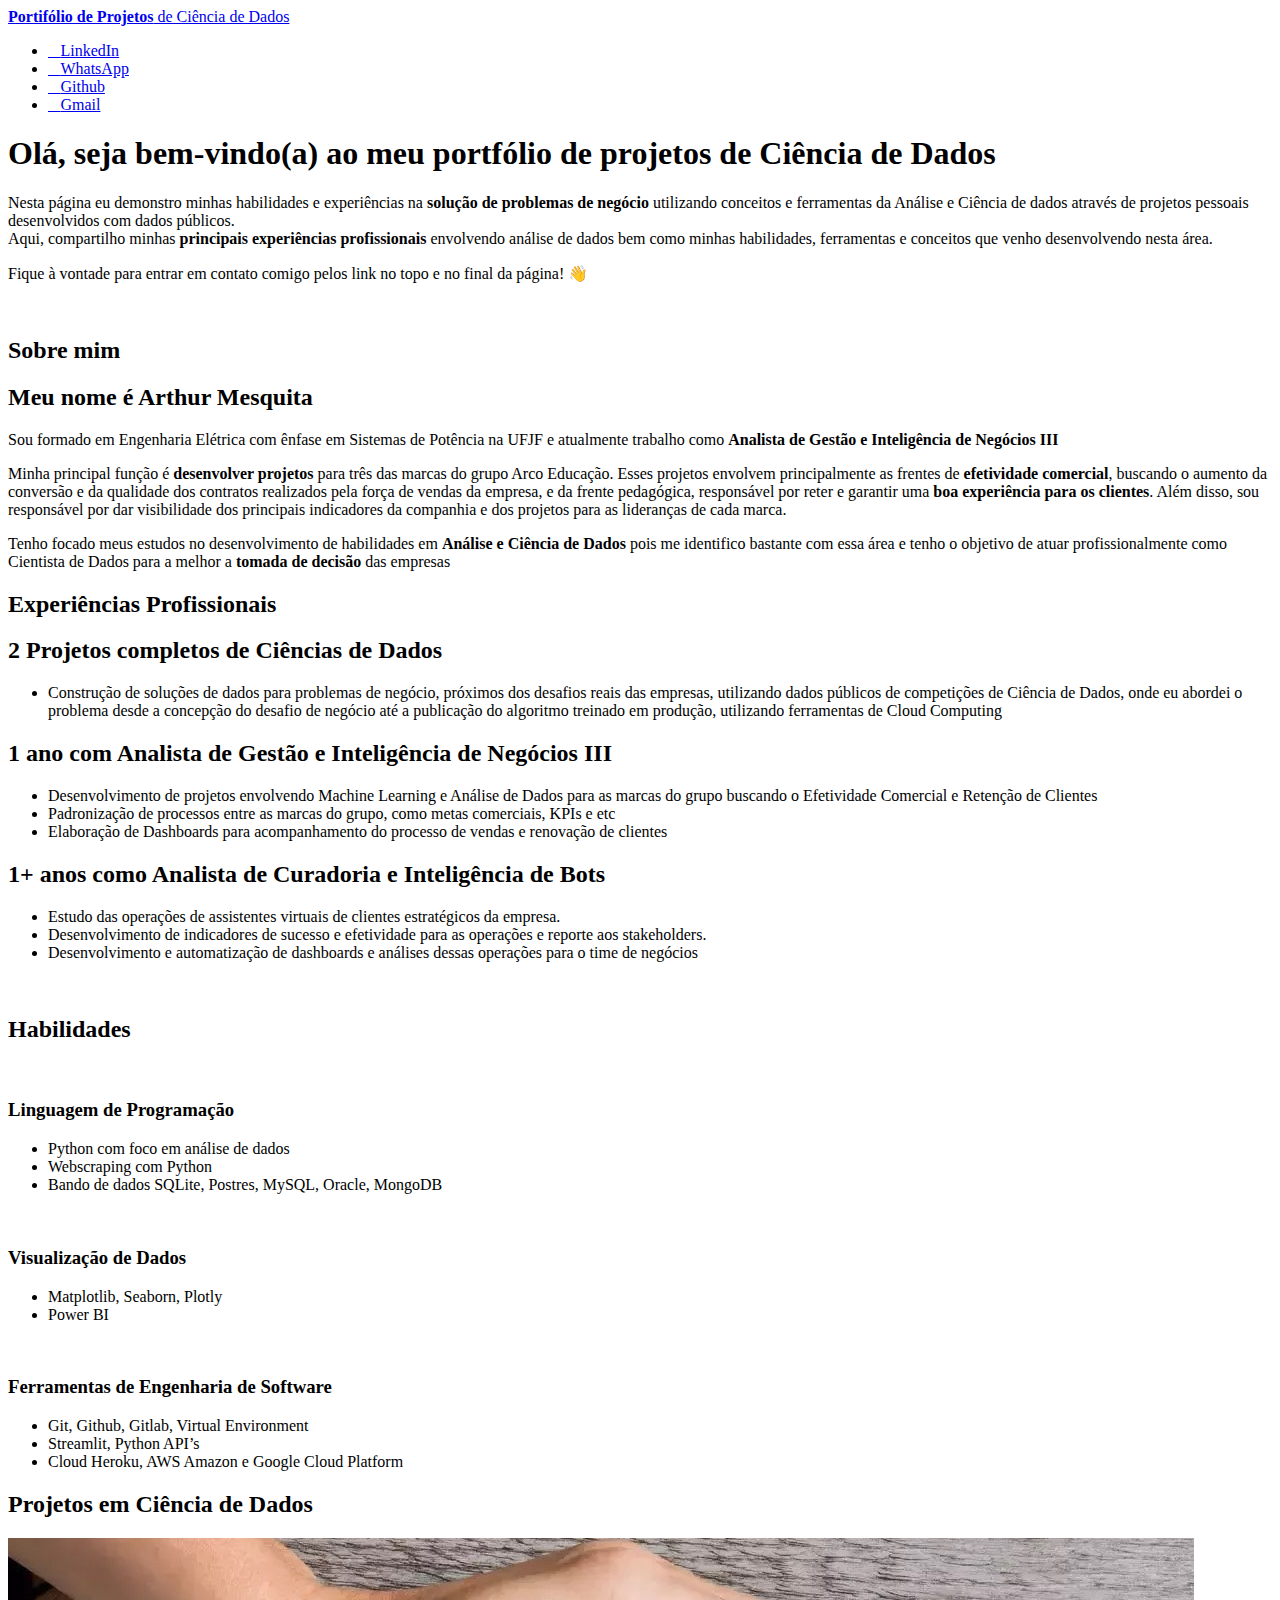
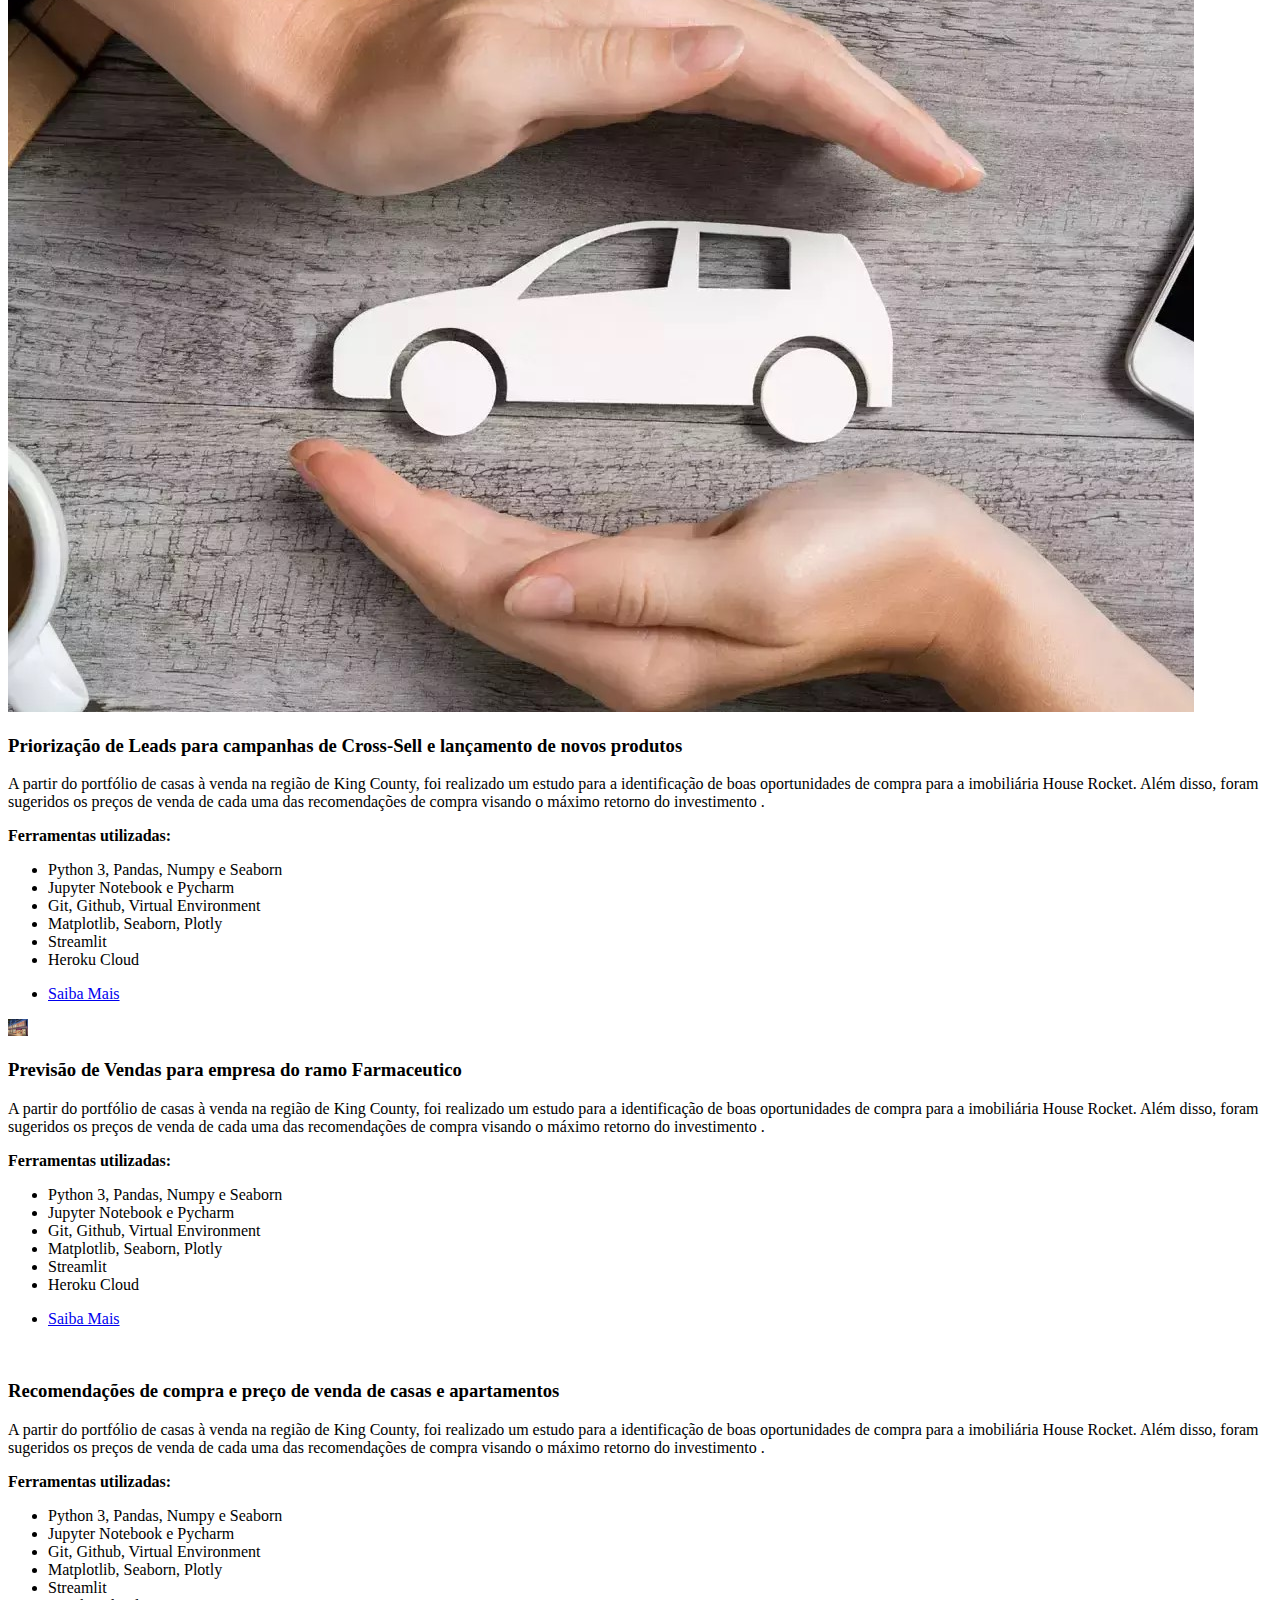
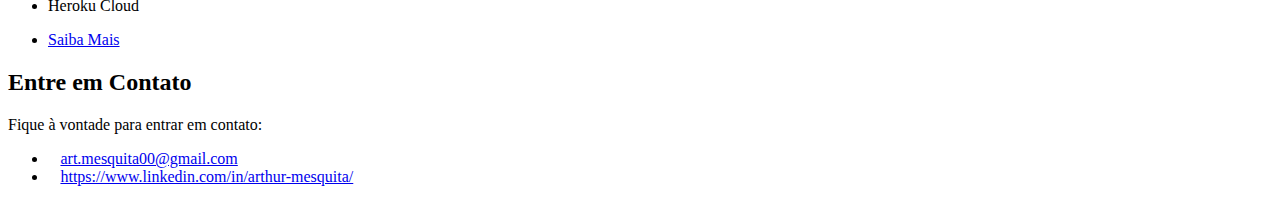
==== index.html @ 61892ef8 "atualização do portfólio para 2023" ====
<!DOCTYPE HTML>
<!--
	Editorial by HTML5 UP
	html5up.net | @ajlkn
	Free for personal and commercial use under the CCA 3.0 license (html5up.net/license)
-->
<html>
	<head>
		<title>Portfólio de Projetos</title>
		<meta charset="utf-8" />
		<meta name="viewport" content="width=device-width, initial-scale=1, user-scalable=no" />
		<link rel="stylesheet" href="assets/css/main.css" />
		<link rel="stylesheet" href="https://cdnjs.cloudflare.com/ajax/libs/font-awesome/5.15.4/css/all.min.css">
	</head>
	<body class="is-preload">

		<!-- Wrapper -->
			<div id="wrapper">

				<!-- Main -->
					<div id="main">
						<div class="inner">

							<!-- Header -->
								<header id="header">
									<a href="index.html" class="logo"><strong>Portifólio de Projetos</strong> de Ciência de Dados</a>
									<ul class="icons">
										<li><a href="#" class="icon brands fa-linkedin"><span class="label">LinkedIn</span></a></li>
										<li><a href="#" class="icon brands fa-whatsapp"><span class="label">WhatsApp</span></a></li>
										<li><a href="#" class="icon brands fa-github"><span class="label">Github</span></a></li>
										<li><a href="#" class="icon brands fa-google"><span class="label">Gmail</span></a></li>
									</ul>
								</header>

							<!-- Banner -->
								<section id="banner">
									<div class="content">
										<header>
											<h1><b>Olá, seja bem-vindo(a) ao meu portfólio de projetos de Ciência de Dados</b><br/></h1>
										</header>
										<p>Nesta página eu demonstro minhas habilidades e experiências na <b>solução de problemas de negócio</b> utilizando conceitos e ferramentas da Análise e Ciência de dados através de projetos pessoais desenvolvidos com dados públicos.<br> Aqui, compartilho minhas <b>principais experiências profissionais</b> envolvendo análise de dados bem como minhas habilidades, ferramentas e conceitos que venho desenvolvendo nesta área.</p>
										<p>Fique à vontade para entrar em contato comigo pelos link no topo e no final da página! 👋</p>
									</div>
									<span class="image object">
										<img src="images/foto_perfil.jpeg" alt="" />
									</span>
								</section>


								<section>
									<header class="major">
										<h2>Sobre mim</h2>
									</header>

									<!-- Content -->
										<h2 id="content">Meu nome é Arthur Mesquita</h2>
										<p>Sou formado em Engenharia Elétrica com ênfase em Sistemas de Potência na UFJF e atualmente trabalho como <b>Analista de Gestão e Inteligência de Negócios III</b></p>
										<p>Minha principal função é <b>desenvolver projetos</b> para três das marcas do grupo Arco Educação. Esses projetos envolvem principalmente as frentes de <b>efetividade comercial</b>, buscando o aumento da conversão e da qualidade dos contratos realizados pela força de vendas da empresa, e da frente pedagógica, responsável por reter e garantir uma <b>boa experiência para os clientes</b>. Além disso, sou responsável por dar visibilidade dos principais indicadores da companhia e dos projetos para as lideranças de cada marca. </p>
										<p>Tenho focado meus estudos no desenvolvimento de habilidades em <b>Análise e Ciência de Dados</b> pois me identifico bastante com essa área e tenho o objetivo de atuar profissionalmente como Cientista de Dados para a melhor a <b>tomada de decisão</b> das empresas</p>
								<section>


								<section>
									<header class="major">
										<h2>Experiências Profissionais</h2>
									</header>

									<!-- Content -->

										<h2 id="content">2 Projetos completos de Ciências de Dados</h2>
										<ul>
											<li>Construção de soluções de dados para problemas de negócio, próximos dos desafios reais das empresas, utilizando dados públicos de competições de Ciência de Dados, onde eu abordei o problema desde a concepção do desafio de negócio até a publicação do algoritmo treinado em produção, utilizando ferramentas de Cloud Computing</li>
										</ul>
									<!-- Content -->
										<h2 id="content">1 ano com Analista de Gestão e Inteligência de Negócios III</h2>
										<ul>
											<li>Desenvolvimento de projetos envolvendo Machine Learning e Análise de Dados para as marcas do grupo buscando o Efetividade Comercial e Retenção de Clientes</li>
											<li>Padronização de processos entre as marcas do grupo, como metas comerciais, KPIs e etc</li>
											<li>Elaboração de Dashboards para acompanhamento do processo de vendas e renovação de clientes</li>
										</ul>

									<!-- Content -->
										<h2 id="content">1+ anos como Analista de Curadoria e Inteligência de Bots</h2>
										<ul>
											<li>Estudo das operações de assistentes virtuais de clientes estratégicos da empresa.</li>
											<li>Desenvolvimento de indicadores de sucesso e efetividade para as operações e reporte aos stakeholders.</li>
											<li>Desenvolvimento e automatização de dashboards e análises dessas operações para o time de negócios</li>
										</ul>
									</br>
								<section>


							<!-- Section -->
								<section>
									<header class="major">
										<h2>Habilidades</h2>
									</header>
									<div class="features">
										<article>
											<span class="icon solid fa-desktop"></span>
											<div class="content">
												<h3>Linguagem de Programação</h3>
												<ul>
													<li>Python com foco em análise de dados</li>
													<li>Webscraping com Python</li>
													<li>Bando de dados SQLite, Postres, MySQL, Oracle, MongoDB</li>
												</ul>
											</div>
										</article>
										<article>
											<span class="icon solid fa-signal"></span>
											<div class="content">
												<h3>Visualização de Dados</h3>
												<ul>
													<li>Matplotlib, Seaborn, Plotly</li>
													<li>Power BI</li>
												</ul>
											</div>
										</article>
										<!-- <article>
											<span class="icon solid fa-brain"></span>
											<div class="content">
												<h3>Estatistica e Machine Learning</h3>
												<p>Aenean ornare velit lacus, ac varius enim lorem ullamcorper dolore. Proin aliquam facilisis ante interdum. Sed nulla amet lorem feugiat tempus aliquam.</p>
											</div>
										</article> -->
										<article>
											<span class="icon solid fa-database"></span>
											<div class="content">
												<h3>Ferramentas de Engenharia de Software</h3>
												<ul>
													<li>Git, Github, Gitlab, Virtual Environment</li>
													<li>Streamlit, Python API’s</li>
													<li>Cloud Heroku, AWS Amazon e Google Cloud Platform</li>
												</ul>
											</div>
										</article>
									</div>
								</section>

							<!-- Section -->
								<section>
									<header class="major">
										<h2>Projetos em Ciência de Dados</h2>
									</header>
									<div class="posts">

										<!-- <article>
											<a href="#" class="image"><img src="images/jeans.jpg" alt="" /></a>
											<h3>(Em desenvolvimento) <br/>Estudo do mercado de E-commerce de calças jeans para inserção de uma nova marca</h3>
											<p>Com base na loja de vareja americana H&M, foi feito um estudo para a empresa Star Jeans a fim de se determinar quais os tipos de calça e cores tem maior aderência no mercado, qual o melhor preço de venda para as peças e também quais as materias primas necessárias para a confecção das calças</p>
											<p><b>Ferramentas utilizadas:</b></p>
											<ul>
												<li>Python 3</li>
												<li>Jupyter Notebook e Pycharm</li>
												<li>Beautiful Soup para Webscraping</li>
												<li>Git, Github, Virtual Environment</li>
												<li>Streamlit</li>
											</ul>
											<ul class="actions">
												<li><a href="#" class="button">Em Breve</a></li>
											</ul>
										</article> -->

										<article>
											<a href="#" class="image"><img src="images/vehicle_insurance_logo.jpg" alt="" /></a>
											<h3>Priorização de Leads para campanhas de Cross-Sell e lançamento de novos produtos</h3>
											<p>A partir do portfólio de casas à venda na região de King County, foi realizado um estudo para a identificação de boas oportunidades de compra para a imobiliária House Rocket. Além disso, foram sugeridos os preços de venda de cada uma das recomendações de compra visando o máximo retorno do investimento .</p>
											<p><b>Ferramentas utilizadas:</b></p>
											<ul>
												<li>Python 3, Pandas, Numpy e Seaborn</li>
												<li>Jupyter Notebook e Pycharm</li>
												<li>Git, Github, Virtual Environment</li>
												<li>Matplotlib, Seaborn, Plotly</li>
												<li>Streamlit</li>
												<li>Heroku Cloud</li>
											</ul>
											<ul class="actions">
												<li><a href="https://github.com/ArthurMesquita96/Insights-Project-House-Rocket" class="button">Saiba Mais</a></li>
											</ul>
										</article>

										<article>
											<a href="#" class="image"><img src="images/rossmann_store1.jpg" width="20"/></a>
											<h3>Previsão de Vendas para empresa do ramo Farmaceutico</h3>
											<p>A partir do portfólio de casas à venda na região de King County, foi realizado um estudo para a identificação de boas oportunidades de compra para a imobiliária House Rocket. Além disso, foram sugeridos os preços de venda de cada uma das recomendações de compra visando o máximo retorno do investimento .</p>
											<p><b>Ferramentas utilizadas:</b></p>
											<ul>
												<li>Python 3, Pandas, Numpy e Seaborn</li>
												<li>Jupyter Notebook e Pycharm</li>
												<li>Git, Github, Virtual Environment</li>
												<li>Matplotlib, Seaborn, Plotly</li>
												<li>Streamlit</li>
												<li>Heroku Cloud</li>
											</ul>
											<ul class="actions">
												<li><a href="https://github.com/ArthurMesquita96/Insights-Project-House-Rocket" class="button">Saiba Mais</a></li>
											</ul>
										</article>

										<article>
											<a href="#" class="image"><img src="images/king_county.webp" alt="" /></a>
											<h3>Recomendações de compra e preço de venda de casas e apartamentos</h3>
											<p>A partir do portfólio de casas à venda na região de King County, foi realizado um estudo para a identificação de boas oportunidades de compra para a imobiliária House Rocket. Além disso, foram sugeridos os preços de venda de cada uma das recomendações de compra visando o máximo retorno do investimento .</p>
											<p><b>Ferramentas utilizadas:</b></p>
											<ul>
												<li>Python 3, Pandas, Numpy e Seaborn</li>
												<li>Jupyter Notebook e Pycharm</li>
												<li>Git, Github, Virtual Environment</li>
												<li>Matplotlib, Seaborn, Plotly</li>
												<li>Streamlit</li>
												<li>Heroku Cloud</li>
											</ul>
											<ul class="actions">
												<li><a href="https://github.com/ArthurMesquita96/Insights-Project-House-Rocket" class="button">Saiba Mais</a></li>
											</ul>
										</article>

										<!-- <article>
											<a href="#" class="image"><img src="images/pic03.jpg" alt="" /></a>
											<h3>Tempus ullamcorper</h3>
											<p>Aenean ornare velit lacus, ac varius enim lorem ullamcorper dolore. Proin aliquam facilisis ante interdum. Sed nulla amet lorem feugiat tempus aliquam.</p>
											<ul class="actions">
												<li><a href="#" class="button">More</a></li>
											</ul>
										</article>
										<article>
											<a href="#" class="image"><img src="images/pic04.jpg" alt="" /></a>
											<h3>Sed etiam facilis</h3>
											<p>Aenean ornare velit lacus, ac varius enim lorem ullamcorper dolore. Proin aliquam facilisis ante interdum. Sed nulla amet lorem feugiat tempus aliquam.</p>
											<ul class="actions">
												<li><a href="#" class="button">More</a></li>
											</ul>
										</article>
										<article>
											<a href="#" class="image"><img src="images/pic05.jpg" alt="" /></a>
											<h3>Feugiat lorem aenean</h3>
											<p>Aenean ornare velit lacus, ac varius enim lorem ullamcorper dolore. Proin aliquam facilisis ante interdum. Sed nulla amet lorem feugiat tempus aliquam.</p>
											<ul class="actions">
												<li><a href="#" class="button">More</a></li>
											</ul>
										</article>
										<article>
											<a href="#" class="image"><img src="images/pic06.jpg" alt="" /></a>
											<h3>Amet varius aliquam</h3>
											<p>Aenean ornare velit lacus, ac varius enim lorem ullamcorper dolore. Proin aliquam facilisis ante interdum. Sed nulla amet lorem feugiat tempus aliquam.</p>
											<ul class="actions">
												<li><a href="#" class="button">More</a></li>
											</ul>
										</article> -->
									</div>
								</section>

								<section>
									<header class="main">
										<h2>Entre em Contato</h2>
									</header>
									<p>Fique à vontade para entrar em contato:</p>
									<ul class="contact">
										<li class="icon solid fa-envelope"><a href="#">art.mesquita00@gmail.com</a></li>
										<li class="icon brands fa-linkedin icon_redirect"><a href="https://www.linkedin.com/in/arthur-mesquita/">https://www.linkedin.com/in/arthur-mesquita/</a></li>
									</ul>
								</section>

						</div>
					</div>

		<!-- Scripts -->
			<script src="assets/js/jquery.min.js"></script>
			<script src="assets/js/browser.min.js"></script>
			<script src="assets/js/breakpoints.min.js"></script>
			<script src="assets/js/util.js"></script>
			<script src="assets/js/main.js"></script>

	</body>
</html>
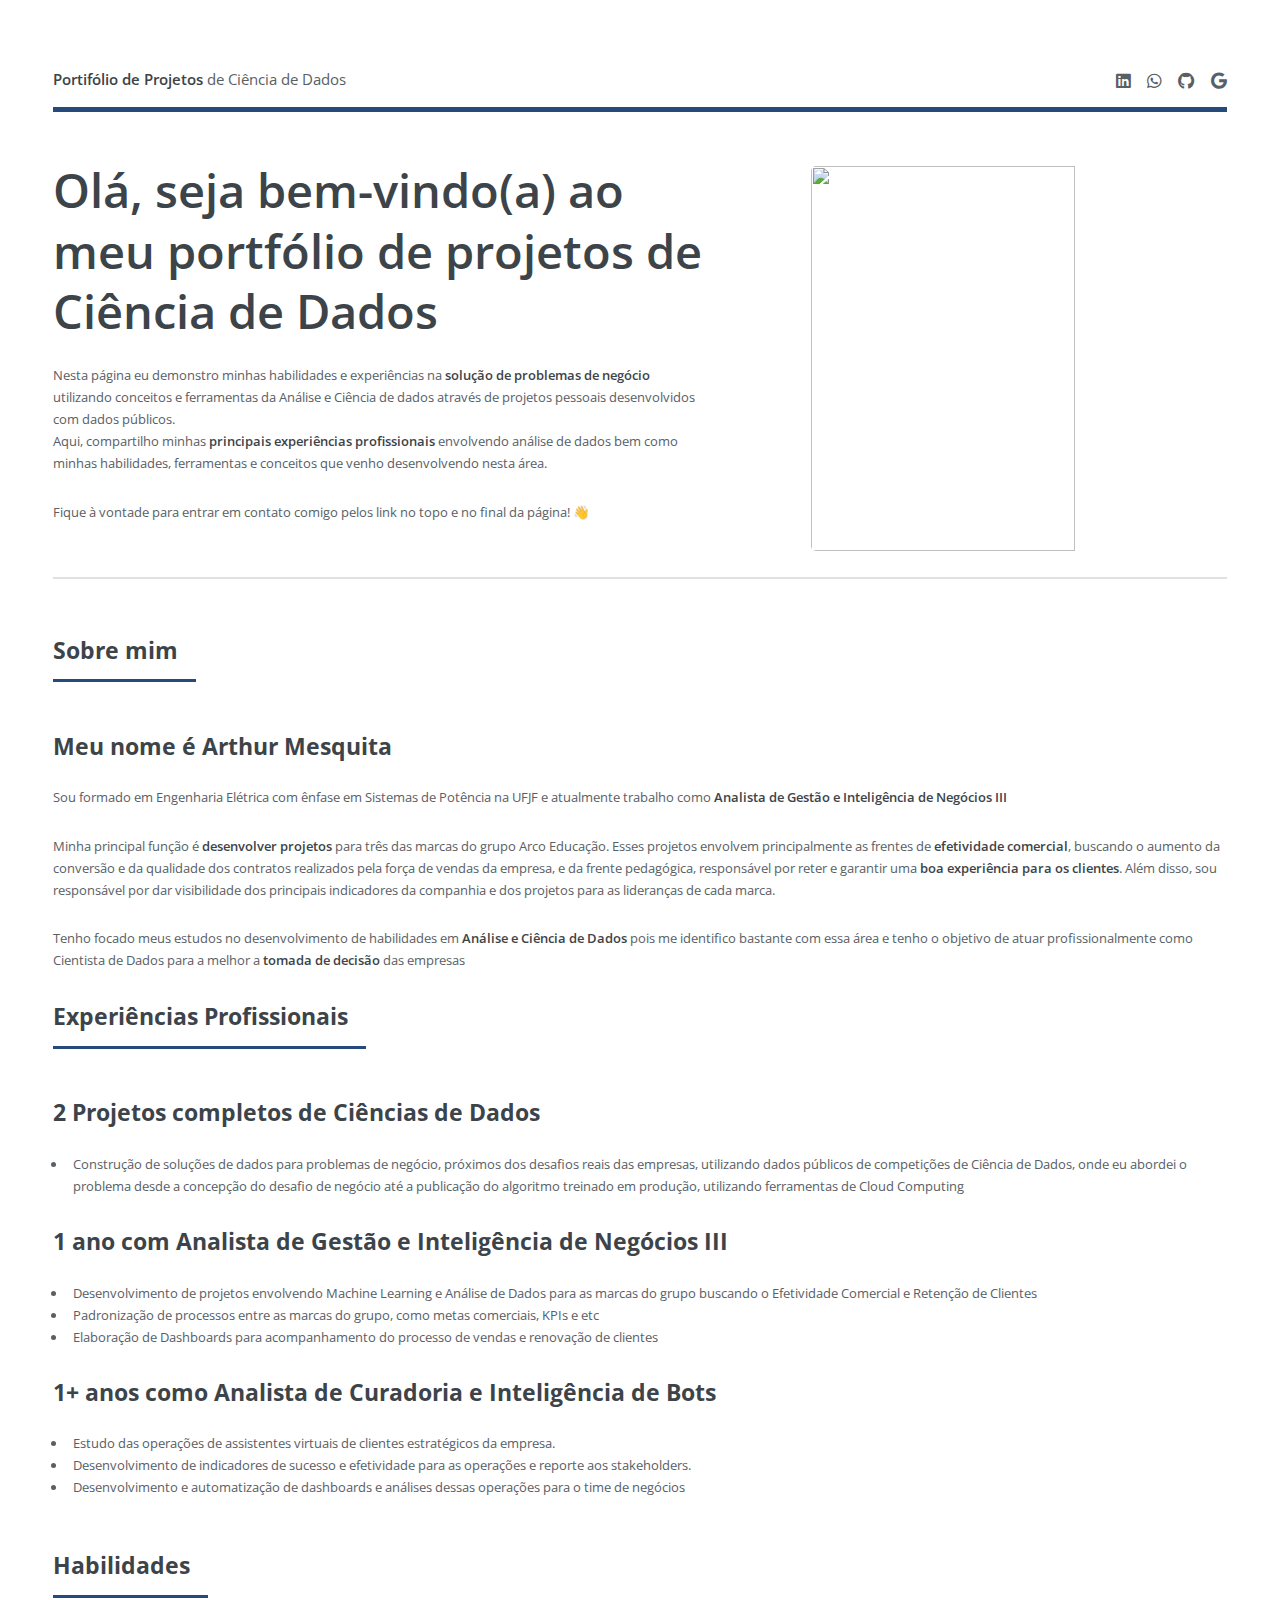
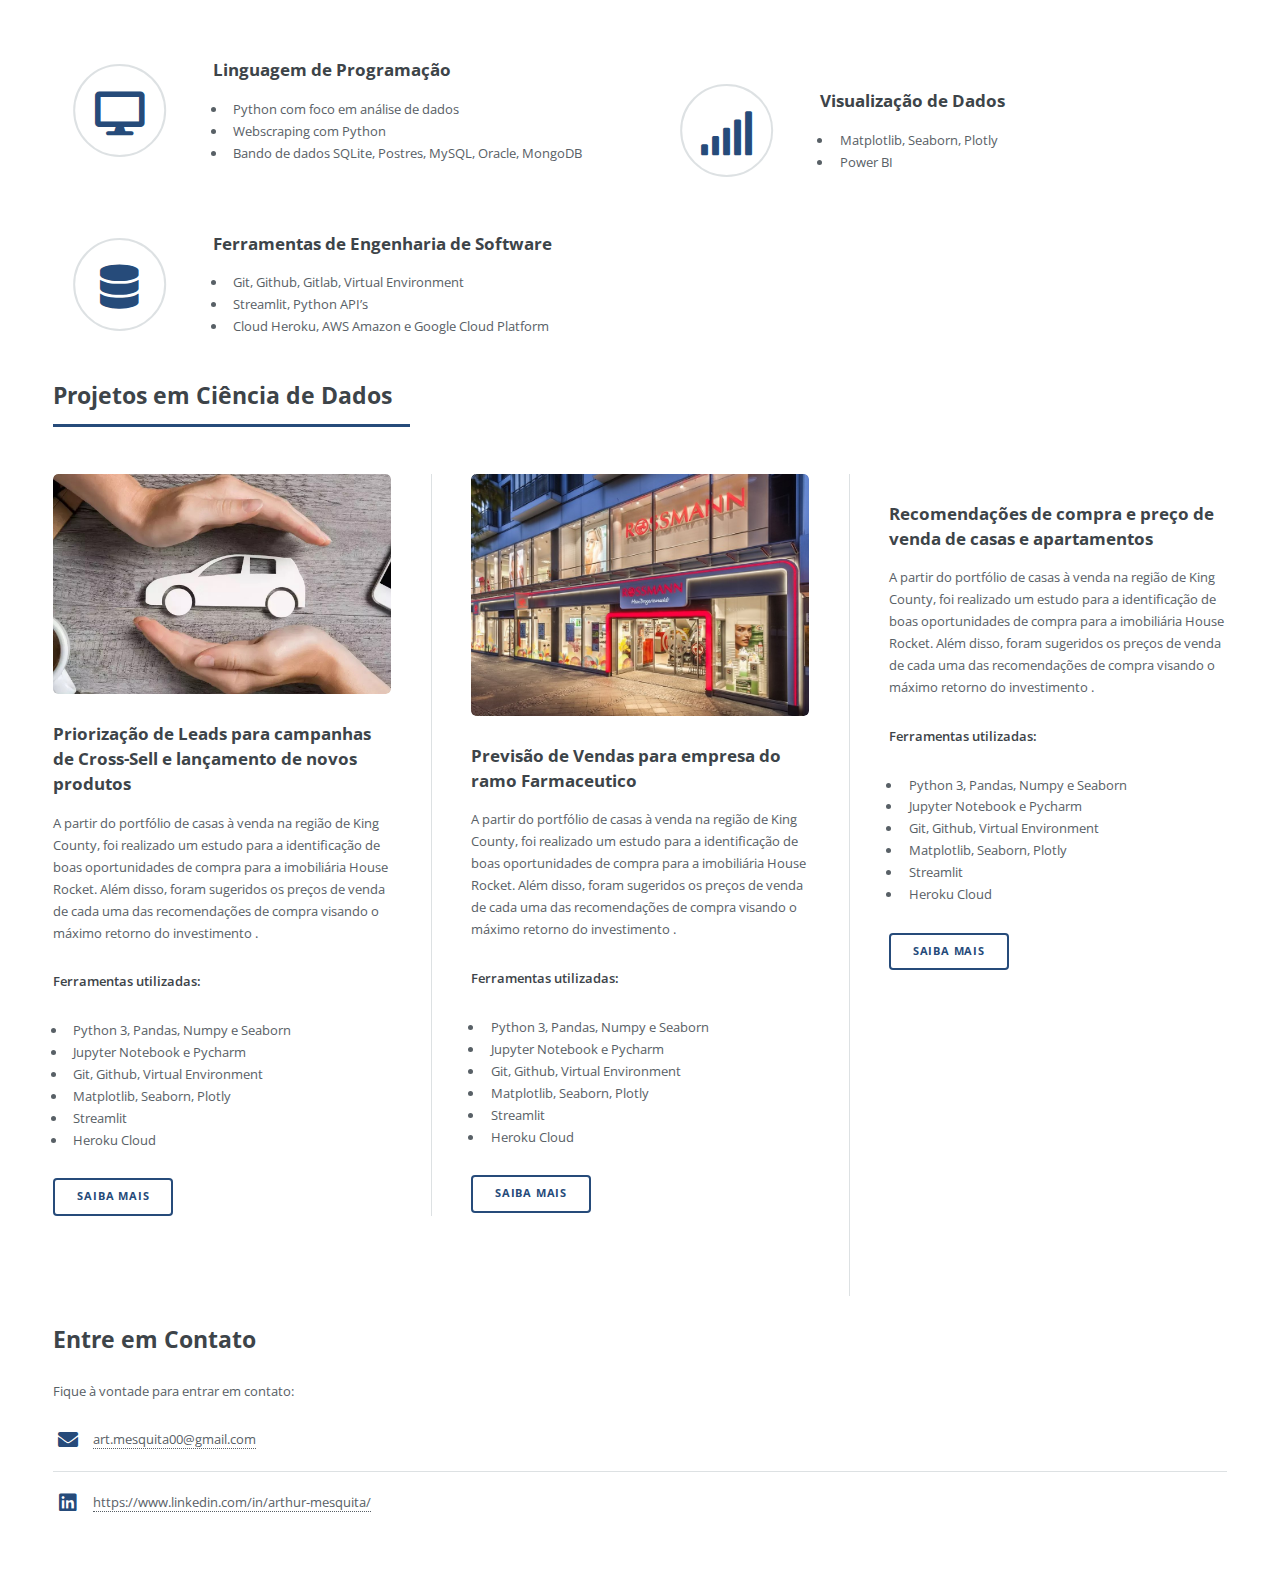
==== commit 0aca19f8: "atualização do portfólio para 2023" ====
--- a/index.html
+++ b/index.html
@@ -176,12 +176,12 @@
 												<li>Heroku Cloud</li>
 											</ul>
 											<ul class="actions">
-												<li><a href="https://github.com/ArthurMesquita96/Insights-Project-House-Rocket" class="button">Saiba Mais</a></li>
-											</ul>
-										</article>
-
-										<article>
-											<a href="#" class="image"><img src="images/rossmann_store1.jpg" width="20"/></a>
+												<li><a href="https://github.com/ArthurMesquita96/Insurance-Cross-Sell" class="button">Saiba Mais</a></li>
+											</ul>
+										</article>
+
+										<article>
+											<a href="#" class="image"><img src="images/rossmann.jpg" width="2"/></a>
 											<h3>Previsão de Vendas para empresa do ramo Farmaceutico</h3>
 											<p>A partir do portfólio de casas à venda na região de King County, foi realizado um estudo para a identificação de boas oportunidades de compra para a imobiliária House Rocket. Além disso, foram sugeridos os preços de venda de cada uma das recomendações de compra visando o máximo retorno do investimento .</p>
 											<p><b>Ferramentas utilizadas:</b></p>
@@ -194,7 +194,7 @@
 												<li>Heroku Cloud</li>
 											</ul>
 											<ul class="actions">
-												<li><a href="https://github.com/ArthurMesquita96/Insights-Project-House-Rocket" class="button">Saiba Mais</a></li>
+												<li><a href="https://github.com/ArthurMesquita96/Rossmann-Sales-Forecast" class="button">Saiba Mais</a></li>
 											</ul>
 										</article>
 
@@ -215,6 +215,8 @@
 												<li><a href="https://github.com/ArthurMesquita96/Insights-Project-House-Rocket" class="button">Saiba Mais</a></li>
 											</ul>
 										</article>
+
+
 
 										<!-- <article>
 											<a href="#" class="image"><img src="images/pic03.jpg" alt="" /></a>
--- a/assets/css/main.css
+++ b/assets/css/main.css
@@ -0,0 +1,2274 @@
+@import url(fontawesome-all.min.css);
+@import url("https://fonts.googleapis.com/css?family=Open+Sans:400,600,400italic,600italic|Roboto+Slab:400,700");
+/*
+	Editorial by HTML5 UP
+	html5up.net | @ajlkn
+	Free for personal and commercial use under the CCA 3.0 license (html5up.net/license)
+*/
+html, body, div, span, applet, object,
+iframe, h1, h2, h3, h4, h5, h6, p, blockquote,
+pre, a, abbr, acronym, address, big, cite,
+code, del, dfn, em, img, ins, kbd, q, s, samp,
+small, strike, strong, sub, sup, tt, var, b,
+u, i, center, dl, dt, dd, ol, ul, li, fieldset,
+form, label, legend, table, caption, tbody,
+tfoot, thead, tr, th, td, article, aside,
+canvas, details, embed, figure, figcaption,
+footer, header, hgroup, menu, nav, output, ruby,
+section, summary, time, mark, audio, video {
+  margin: 0;
+  padding: 0;
+  border: 0;
+  font-size: 100%;
+  font: inherit;
+  vertical-align: baseline; }
+
+article, aside, details, figcaption, figure,
+footer, header, hgroup, menu, nav, section {
+  display: block; }
+
+body {
+  line-height: 1; }
+
+ol, ul {
+  list-style: none; }
+
+blockquote, q {
+  quotes: none; }
+  blockquote:before, blockquote:after, q:before, q:after {
+    content: '';
+    content: none; }
+
+table {
+  border-collapse: collapse;
+  border-spacing: 0; }
+
+body {
+  -webkit-text-size-adjust: none; }
+
+mark {
+  background-color: transparent;
+  color: inherit; }
+
+input::-moz-focus-inner {
+  border: 0;
+  padding: 0; }
+
+input, select, textarea {
+  -moz-appearance: none;
+  -webkit-appearance: none;
+  -ms-appearance: none;
+  appearance: none; }
+
+/* Basic */
+@-ms-viewport {
+  width: device-width; }
+
+body {
+  -ms-overflow-style: scrollbar; }
+
+@media screen and (max-width: 480px) {
+  html, body {
+    min-width: 320px; } }
+
+html {
+  box-sizing: border-box; }
+
+*, *:before, *:after {
+  box-sizing: inherit; }
+
+body {
+  background: #ffffff; }
+  body.is-preload *, body.is-preload *:before, body.is-preload *:after, body.is-resizing *, body.is-resizing *:before, body.is-resizing *:after {
+    -moz-animation: none !important;
+    -webkit-animation: none !important;
+    -ms-animation: none !important;
+    animation: none !important;
+    -moz-transition: none !important;
+    -webkit-transition: none !important;
+    -ms-transition: none !important;
+    transition: none !important; }
+
+/* Type */
+body, input, select, textarea {
+  color: #586066;
+  font-family: "Open Sans", sans-serif;
+  font-size: 13pt;
+  font-weight: 400;
+  line-height: 1.65; }
+  @media screen and (max-width: 1680px) {
+    body, input, select, textarea {
+      font-size: 11pt; } }
+  @media screen and (max-width: 1280px) {
+    body, input, select, textarea {
+      font-size: 10pt; } }
+  @media screen and (max-width: 360px) {
+    body, input, select, textarea {
+      font-size: 9pt; } }
+
+a {
+  -moz-transition: color 0.2s ease-in-out, border-bottom-color 0.2s ease-in-out;
+  -webkit-transition: color 0.2s ease-in-out, border-bottom-color 0.2s ease-in-out;
+  -ms-transition: color 0.2s ease-in-out, border-bottom-color 0.2s ease-in-out;
+  transition: color 0.2s ease-in-out, border-bottom-color 0.2s ease-in-out;
+  border-bottom: dotted 1px;
+  color: #264b7a;
+  text-decoration: none; }
+  a:hover {
+    border-bottom-color: #264b7a;
+    color: #264b7a !important; }
+    a:hover strong {
+      color: inherit; }
+
+strong, b {
+  color: #3d4449;
+  font-weight: 600; }
+
+em, i {
+  font-style: italic; }
+
+p {
+  margin: 0 0 2em 0; }
+
+h1, h2, h3, h4, h5, h6 {
+  color: #3d4449;
+  font-family: "Open Sans", serif;
+  font-weight: 700;
+  line-height: 1.5;
+  margin: 0 0 1em 0; }
+  h1 a, h2 a, h3 a, h4 a, h5 a, h6 a {
+    color: inherit;
+    text-decoration: none;
+    border-bottom: 0; }
+
+h1 {
+  font-size: 4em;
+  margin: 0 0 0.5em 0;
+  line-height: 1.3; }
+
+h2 {
+  font-size: 1.75em; }
+
+h3 {
+  font-size: 1.25em; }
+
+h4 {
+  font-size: 1.1em; }
+
+h5 {
+  font-size: 0.9em; }
+
+h6 {
+  font-size: 0.7em; }
+
+@media screen and (max-width: 1680px) {
+  h1 {
+    font-size: 3.5em; } }
+
+@media screen and (max-width: 980px) {
+  h1 {
+    font-size: 3.25em; } }
+
+@media screen and (max-width: 736px) {
+  h1 {
+    font-size: 2em;
+    line-height: 1.4; }
+  h2 {
+    font-size: 1.5em; } }
+
+sub {
+  font-size: 0.8em;
+  position: relative;
+  top: 0.5em; }
+
+sup {
+  font-size: 0.8em;
+  position: relative;
+  top: -0.5em; }
+
+blockquote {
+  border-left: solid 3px rgba(210, 215, 217, 0.75);
+  font-style: italic;
+  margin: 0 0 2em 0;
+  padding: 0.5em 0 0.5em 2em; }
+
+code {
+  background: rgba(230, 235, 237, 0.25);
+  border-radius: 0.375em;
+  border: solid 1px rgba(210, 215, 217, 0.75);
+  font-family: "Courier New", monospace;
+  font-size: 0.9em;
+  margin: 0 0.25em;
+  padding: 0.25em 0.65em; }
+
+pre {
+  -webkit-overflow-scrolling: touch;
+  font-family: "Courier New", monospace;
+  font-size: 0.9em;
+  margin: 0 0 2em 0; }
+  pre code {
+    display: block;
+    line-height: 1.75;
+    padding: 1em 1.5em;
+    overflow-x: auto; }
+
+hr {
+  border: 0;
+  border-bottom: solid 1px rgba(210, 215, 217, 0.75);
+  margin: 2em 0; }
+  hr.major {
+    margin: 3em 0; }
+
+.align-left {
+  text-align: left; }
+
+.align-center {
+  text-align: center; }
+
+.align-right {
+  text-align: right; }
+
+/* Row */
+.row {
+  display: flex;
+  flex-wrap: wrap;
+  box-sizing: border-box;
+  align-items: stretch; }
+  .row > * {
+    box-sizing: border-box; }
+  .row.gtr-uniform > * > :last-child {
+    margin-bottom: 0; }
+  .row.aln-left {
+    justify-content: flex-start; }
+  .row.aln-center {
+    justify-content: center; }
+  .row.aln-right {
+    justify-content: flex-end; }
+  .row.aln-top {
+    align-items: flex-start; }
+  .row.aln-middle {
+    align-items: center; }
+  .row.aln-bottom {
+    align-items: flex-end; }
+  .row > .imp {
+    order: -1; }
+  .row > .col-1 {
+    width: 8.33333%; }
+  .row > .off-1 {
+    margin-left: 8.33333%; }
+  .row > .col-2 {
+    width: 16.66667%; }
+  .row > .off-2 {
+    margin-left: 16.66667%; }
+  .row > .col-3 {
+    width: 25%; }
+  .row > .off-3 {
+    margin-left: 25%; }
+  .row > .col-4 {
+    width: 33.33333%; }
+  .row > .off-4 {
+    margin-left: 33.33333%; }
+  .row > .col-5 {
+    width: 41.66667%; }
+  .row > .off-5 {
+    margin-left: 41.66667%; }
+  .row > .col-6 {
+    width: 50%; }
+  .row > .off-6 {
+    margin-left: 50%; }
+  .row > .col-7 {
+    width: 58.33333%; }
+  .row > .off-7 {
+    margin-left: 58.33333%; }
+  .row > .col-8 {
+    width: 66.66667%; }
+  .row > .off-8 {
+    margin-left: 66.66667%; }
+  .row > .col-9 {
+    width: 75%; }
+  .row > .off-9 {
+    margin-left: 75%; }
+  .row > .col-10 {
+    width: 83.33333%; }
+  .row > .off-10 {
+    margin-left: 83.33333%; }
+  .row > .col-11 {
+    width: 91.66667%; }
+  .row > .off-11 {
+    margin-left: 91.66667%; }
+  .row > .col-12 {
+    width: 100%; }
+  .row > .off-12 {
+    margin-left: 100%; }
+  .row.gtr-0 {
+    margin-top: 0;
+    margin-left: 0em; }
+    .row.gtr-0 > * {
+      padding: 0 0 0 0em; }
+    .row.gtr-0.gtr-uniform {
+      margin-top: 0em; }
+      .row.gtr-0.gtr-uniform > * {
+        padding-top: 0em; }
+  .row.gtr-25 {
+    margin-top: 0;
+    margin-left: -0.375em; }
+    .row.gtr-25 > * {
+      padding: 0 0 0 0.375em; }
+    .row.gtr-25.gtr-uniform {
+      margin-top: -0.375em; }
+      .row.gtr-25.gtr-uniform > * {
+        padding-top: 0.375em; }
+  .row.gtr-50 {
+    margin-top: 0;
+    margin-left: -0.75em; }
+    .row.gtr-50 > * {
+      padding: 0 0 0 0.75em; }
+    .row.gtr-50.gtr-uniform {
+      margin-top: -0.75em; }
+      .row.gtr-50.gtr-uniform > * {
+        padding-top: 0.75em; }
+  .row {
+    margin-top: 0;
+    margin-left: -1.5em; }
+    .row > * {
+      padding: 0 0 0 1.5em; }
+    .row.gtr-uniform {
+      margin-top: -1.5em; }
+      .row.gtr-uniform > * {
+        padding-top: 1.5em; }
+  .row.gtr-150 {
+    margin-top: 0;
+    margin-left: -2.25em; }
+    .row.gtr-150 > * {
+      padding: 0 0 0 2.25em; }
+    .row.gtr-150.gtr-uniform {
+      margin-top: -2.25em; }
+      .row.gtr-150.gtr-uniform > * {
+        padding-top: 2.25em; }
+  .row.gtr-200 {
+    margin-top: 0;
+    margin-left: -3em; }
+    .row.gtr-200 > * {
+      padding: 0 0 0 3em; }
+    .row.gtr-200.gtr-uniform {
+      margin-top: -3em; }
+      .row.gtr-200.gtr-uniform > * {
+        padding-top: 3em; }
+  @media screen and (max-width: 1680px) {
+    .row {
+      display: flex;
+      flex-wrap: wrap;
+      box-sizing: border-box;
+      align-items: stretch; }
+      .row > * {
+        box-sizing: border-box; }
+      .row.gtr-uniform > * > :last-child {
+        margin-bottom: 0; }
+      .row.aln-left {
+        justify-content: flex-start; }
+      .row.aln-center {
+        justify-content: center; }
+      .row.aln-right {
+        justify-content: flex-end; }
+      .row.aln-top {
+        align-items: flex-start; }
+      .row.aln-middle {
+        align-items: center; }
+      .row.aln-bottom {
+        align-items: flex-end; }
+      .row > .imp-xlarge {
+        order: -1; }
+      .row > .col-1-xlarge {
+        width: 8.33333%; }
+      .row > .off-1-xlarge {
+        margin-left: 8.33333%; }
+      .row > .col-2-xlarge {
+        width: 16.66667%; }
+      .row > .off-2-xlarge {
+        margin-left: 16.66667%; }
+      .row > .col-3-xlarge {
+        width: 25%; }
+      .row > .off-3-xlarge {
+        margin-left: 25%; }
+      .row > .col-4-xlarge {
+        width: 33.33333%; }
+      .row > .off-4-xlarge {
+        margin-left: 33.33333%; }
+      .row > .col-5-xlarge {
+        width: 41.66667%; }
+      .row > .off-5-xlarge {
+        margin-left: 41.66667%; }
+      .row > .col-6-xlarge {
+        width: 50%; }
+      .row > .off-6-xlarge {
+        margin-left: 50%; }
+      .row > .col-7-xlarge {
+        width: 58.33333%; }
+      .row > .off-7-xlarge {
+        margin-left: 58.33333%; }
+      .row > .col-8-xlarge {
+        width: 66.66667%; }
+      .row > .off-8-xlarge {
+        margin-left: 66.66667%; }
+      .row > .col-9-xlarge {
+        width: 75%; }
+      .row > .off-9-xlarge {
+        margin-left: 75%; }
+      .row > .col-10-xlarge {
+        width: 83.33333%; }
+      .row > .off-10-xlarge {
+        margin-left: 83.33333%; }
+      .row > .col-11-xlarge {
+        width: 91.66667%; }
+      .row > .off-11-xlarge {
+        margin-left: 91.66667%; }
+      .row > .col-12-xlarge {
+        width: 100%; }
+      .row > .off-12-xlarge {
+        margin-left: 100%; }
+      .row.gtr-0 {
+        margin-top: 0;
+        margin-left: 0em; }
+        .row.gtr-0 > * {
+          padding: 0 0 0 0em; }
+        .row.gtr-0.gtr-uniform {
+          margin-top: 0em; }
+          .row.gtr-0.gtr-uniform > * {
+            padding-top: 0em; }
+      .row.gtr-25 {
+        margin-top: 0;
+        margin-left: -0.375em; }
+        .row.gtr-25 > * {
+          padding: 0 0 0 0.375em; }
+        .row.gtr-25.gtr-uniform {
+          margin-top: -0.375em; }
+          .row.gtr-25.gtr-uniform > * {
+            padding-top: 0.375em; }
+      .row.gtr-50 {
+        margin-top: 0;
+        margin-left: -0.75em; }
+        .row.gtr-50 > * {
+          padding: 0 0 0 0.75em; }
+        .row.gtr-50.gtr-uniform {
+          margin-top: -0.75em; }
+          .row.gtr-50.gtr-uniform > * {
+            padding-top: 0.75em; }
+      .row {
+        margin-top: 0;
+        margin-left: -1.5em; }
+        .row > * {
+          padding: 0 0 0 1.5em; }
+        .row.gtr-uniform {
+          margin-top: -1.5em; }
+          .row.gtr-uniform > * {
+            padding-top: 1.5em; }
+      .row.gtr-150 {
+        margin-top: 0;
+        margin-left: -2.25em; }
+        .row.gtr-150 > * {
+          padding: 0 0 0 2.25em; }
+        .row.gtr-150.gtr-uniform {
+          margin-top: -2.25em; }
+          .row.gtr-150.gtr-uniform > * {
+            padding-top: 2.25em; }
+      .row.gtr-200 {
+        margin-top: 0;
+        margin-left: -3em; }
+        .row.gtr-200 > * {
+          padding: 0 0 0 3em; }
+        .row.gtr-200.gtr-uniform {
+          margin-top: -3em; }
+          .row.gtr-200.gtr-uniform > * {
+            padding-top: 3em; } }
+  @media screen and (max-width: 1280px) {
+    .row {
+      display: flex;
+      flex-wrap: wrap;
+      box-sizing: border-box;
+      align-items: stretch; }
+      .row > * {
+        box-sizing: border-box; }
+      .row.gtr-uniform > * > :last-child {
+        margin-bottom: 0; }
+      .row.aln-left {
+        justify-content: flex-start; }
+      .row.aln-center {
+        justify-content: center; }
+      .row.aln-right {
+        justify-content: flex-end; }
+      .row.aln-top {
+        align-items: flex-start; }
+      .row.aln-middle {
+        align-items: center; }
+      .row.aln-bottom {
+        align-items: flex-end; }
+      .row > .imp-large {
+        order: -1; }
+      .row > .col-1-large {
+        width: 8.33333%; }
+      .row > .off-1-large {
+        margin-left: 8.33333%; }
+      .row > .col-2-large {
+        width: 16.66667%; }
+      .row > .off-2-large {
+        margin-left: 16.66667%; }
+      .row > .col-3-large {
+        width: 25%; }
+      .row > .off-3-large {
+        margin-left: 25%; }
+      .row > .col-4-large {
+        width: 33.33333%; }
+      .row > .off-4-large {
+        margin-left: 33.33333%; }
+      .row > .col-5-large {
+        width: 41.66667%; }
+      .row > .off-5-large {
+        margin-left: 41.66667%; }
+      .row > .col-6-large {
+        width: 50%; }
+      .row > .off-6-large {
+        margin-left: 50%; }
+      .row > .col-7-large {
+        width: 58.33333%; }
+      .row > .off-7-large {
+        margin-left: 58.33333%; }
+      .row > .col-8-large {
+        width: 66.66667%; }
+      .row > .off-8-large {
+        margin-left: 66.66667%; }
+      .row > .col-9-large {
+        width: 75%; }
+      .row > .off-9-large {
+        margin-left: 75%; }
+      .row > .col-10-large {
+        width: 83.33333%; }
+      .row > .off-10-large {
+        margin-left: 83.33333%; }
+      .row > .col-11-large {
+        width: 91.66667%; }
+      .row > .off-11-large {
+        margin-left: 91.66667%; }
+      .row > .col-12-large {
+        width: 100%; }
+      .row > .off-12-large {
+        margin-left: 100%; }
+      .row.gtr-0 {
+        margin-top: 0;
+        margin-left: 0em; }
+        .row.gtr-0 > * {
+          padding: 0 0 0 0em; }
+        .row.gtr-0.gtr-uniform {
+          margin-top: 0em; }
+          .row.gtr-0.gtr-uniform > * {
+            padding-top: 0em; }
+      .row.gtr-25 {
+        margin-top: 0;
+        margin-left: -0.375em; }
+        .row.gtr-25 > * {
+          padding: 0 0 0 0.375em; }
+        .row.gtr-25.gtr-uniform {
+          margin-top: -0.375em; }
+          .row.gtr-25.gtr-uniform > * {
+            padding-top: 0.375em; }
+      .row.gtr-50 {
+        margin-top: 0;
+        margin-left: -0.75em; }
+        .row.gtr-50 > * {
+          padding: 0 0 0 0.75em; }
+        .row.gtr-50.gtr-uniform {
+          margin-top: -0.75em; }
+          .row.gtr-50.gtr-uniform > * {
+            padding-top: 0.75em; }
+      .row {
+        margin-top: 0;
+        margin-left: -1.5em; }
+        .row > * {
+          padding: 0 0 0 1.5em; }
+        .row.gtr-uniform {
+          margin-top: -1.5em; }
+          .row.gtr-uniform > * {
+            padding-top: 1.5em; }
+      .row.gtr-150 {
+        margin-top: 0;
+        margin-left: -2.25em; }
+        .row.gtr-150 > * {
+          padding: 0 0 0 2.25em; }
+        .row.gtr-150.gtr-uniform {
+          margin-top: -2.25em; }
+          .row.gtr-150.gtr-uniform > * {
+            padding-top: 2.25em; }
+      .row.gtr-200 {
+        margin-top: 0;
+        margin-left: -3em; }
+        .row.gtr-200 > * {
+          padding: 0 0 0 3em; }
+        .row.gtr-200.gtr-uniform {
+          margin-top: -3em; }
+          .row.gtr-200.gtr-uniform > * {
+            padding-top: 3em; } }
+  @media screen and (max-width: 980px) {
+    .row {
+      display: flex;
+      flex-wrap: wrap;
+      box-sizing: border-box;
+      align-items: stretch; }
+      .row > * {
+        box-sizing: border-box; }
+      .row.gtr-uniform > * > :last-child {
+        margin-bottom: 0; }
+      .row.aln-left {
+        justify-content: flex-start; }
+      .row.aln-center {
+        justify-content: center; }
+      .row.aln-right {
+        justify-content: flex-end; }
+      .row.aln-top {
+        align-items: flex-start; }
+      .row.aln-middle {
+        align-items: center; }
+      .row.aln-bottom {
+        align-items: flex-end; }
+      .row > .imp-medium {
+        order: -1; }
+      .row > .col-1-medium {
+        width: 8.33333%; }
+      .row > .off-1-medium {
+        margin-left: 8.33333%; }
+      .row > .col-2-medium {
+        width: 16.66667%; }
+      .row > .off-2-medium {
+        margin-left: 16.66667%; }
+      .row > .col-3-medium {
+        width: 25%; }
+      .row > .off-3-medium {
+        margin-left: 25%; }
+      .row > .col-4-medium {
+        width: 33.33333%; }
+      .row > .off-4-medium {
+        margin-left: 33.33333%; }
+      .row > .col-5-medium {
+        width: 41.66667%; }
+      .row > .off-5-medium {
+        margin-left: 41.66667%; }
+      .row > .col-6-medium {
+        width: 50%; }
+      .row > .off-6-medium {
+        margin-left: 50%; }
+      .row > .col-7-medium {
+        width: 58.33333%; }
+      .row > .off-7-medium {
+        margin-left: 58.33333%; }
+      .row > .col-8-medium {
+        width: 66.66667%; }
+      .row > .off-8-medium {
+        margin-left: 66.66667%; }
+      .row > .col-9-medium {
+        width: 75%; }
+      .row > .off-9-medium {
+        margin-left: 75%; }
+      .row > .col-10-medium {
+        width: 83.33333%; }
+      .row > .off-10-medium {
+        margin-left: 83.33333%; }
+      .row > .col-11-medium {
+        width: 91.66667%; }
+      .row > .off-11-medium {
+        margin-left: 91.66667%; }
+      .row > .col-12-medium {
+        width: 100%; }
+      .row > .off-12-medium {
+        margin-left: 100%; }
+      .row.gtr-0 {
+        margin-top: 0;
+        margin-left: 0em; }
+        .row.gtr-0 > * {
+          padding: 0 0 0 0em; }
+        .row.gtr-0.gtr-uniform {
+          margin-top: 0em; }
+          .row.gtr-0.gtr-uniform > * {
+            padding-top: 0em; }
+      .row.gtr-25 {
+        margin-top: 0;
+        margin-left: -0.375em; }
+        .row.gtr-25 > * {
+          padding: 0 0 0 0.375em; }
+        .row.gtr-25.gtr-uniform {
+          margin-top: -0.375em; }
+          .row.gtr-25.gtr-uniform > * {
+            padding-top: 0.375em; }
+      .row.gtr-50 {
+        margin-top: 0;
+        margin-left: -0.75em; }
+        .row.gtr-50 > * {
+          padding: 0 0 0 0.75em; }
+        .row.gtr-50.gtr-uniform {
+          margin-top: -0.75em; }
+          .row.gtr-50.gtr-uniform > * {
+            padding-top: 0.75em; }
+      .row {
+        margin-top: 0;
+        margin-left: -1.5em; }
+        .row > * {
+          padding: 0 0 0 1.5em; }
+        .row.gtr-uniform {
+          margin-top: -1.5em; }
+          .row.gtr-uniform > * {
+            padding-top: 1.5em; }
+      .row.gtr-150 {
+        margin-top: 0;
+        margin-left: -2.25em; }
+        .row.gtr-150 > * {
+          padding: 0 0 0 2.25em; }
+        .row.gtr-150.gtr-uniform {
+          margin-top: -2.25em; }
+          .row.gtr-150.gtr-uniform > * {
+            padding-top: 2.25em; }
+      .row.gtr-200 {
+        margin-top: 0;
+        margin-left: -3em; }
+        .row.gtr-200 > * {
+          padding: 0 0 0 3em; }
+        .row.gtr-200.gtr-uniform {
+          margin-top: -3em; }
+          .row.gtr-200.gtr-uniform > * {
+            padding-top: 3em; } }
+  @media screen and (max-width: 736px) {
+    .row {
+      display: flex;
+      flex-wrap: wrap;
+      box-sizing: border-box;
+      align-items: stretch; }
+      .row > * {
+        box-sizing: border-box; }
+      .row.gtr-uniform > * > :last-child {
+        margin-bottom: 0; }
+      .row.aln-left {
+        justify-content: flex-start; }
+      .row.aln-center {
+        justify-content: center; }
+      .row.aln-right {
+        justify-content: flex-end; }
+      .row.aln-top {
+        align-items: flex-start; }
+      .row.aln-middle {
+        align-items: center; }
+      .row.aln-bottom {
+        align-items: flex-end; }
+      .row > .imp-small {
+        order: -1; }
+      .row > .col-1-small {
+        width: 8.33333%; }
+      .row > .off-1-small {
+        margin-left: 8.33333%; }
+      .row > .col-2-small {
+        width: 16.66667%; }
+      .row > .off-2-small {
+        margin-left: 16.66667%; }
+      .row > .col-3-small {
+        width: 25%; }
+      .row > .off-3-small {
+        margin-left: 25%; }
+      .row > .col-4-small {
+        width: 33.33333%; }
+      .row > .off-4-small {
+        margin-left: 33.33333%; }
+      .row > .col-5-small {
+        width: 41.66667%; }
+      .row > .off-5-small {
+        margin-left: 41.66667%; }
+      .row > .col-6-small {
+        width: 50%; }
+      .row > .off-6-small {
+        margin-left: 50%; }
+      .row > .col-7-small {
+        width: 58.33333%; }
+      .row > .off-7-small {
+        margin-left: 58.33333%; }
+      .row > .col-8-small {
+        width: 66.66667%; }
+      .row > .off-8-small {
+        margin-left: 66.66667%; }
+      .row > .col-9-small {
+        width: 75%; }
+      .row > .off-9-small {
+        margin-left: 75%; }
+      .row > .col-10-small {
+        width: 83.33333%; }
+      .row > .off-10-small {
+        margin-left: 83.33333%; }
+      .row > .col-11-small {
+        width: 91.66667%; }
+      .row > .off-11-small {
+        margin-left: 91.66667%; }
+      .row > .col-12-small {
+        width: 100%; }
+      .row > .off-12-small {
+        margin-left: 100%; }
+      .row.gtr-0 {
+        margin-top: 0;
+        margin-left: 0em; }
+        .row.gtr-0 > * {
+          padding: 0 0 0 0em; }
+        .row.gtr-0.gtr-uniform {
+          margin-top: 0em; }
+          .row.gtr-0.gtr-uniform > * {
+            padding-top: 0em; }
+      .row.gtr-25 {
+        margin-top: 0;
+        margin-left: -0.375em; }
+        .row.gtr-25 > * {
+          padding: 0 0 0 0.375em; }
+        .row.gtr-25.gtr-uniform {
+          margin-top: -0.375em; }
+          .row.gtr-25.gtr-uniform > * {
+            padding-top: 0.375em; }
+      .row.gtr-50 {
+        margin-top: 0;
+        margin-left: -0.75em; }
+        .row.gtr-50 > * {
+          padding: 0 0 0 0.75em; }
+        .row.gtr-50.gtr-uniform {
+          margin-top: -0.75em; }
+          .row.gtr-50.gtr-uniform > * {
+            padding-top: 0.75em; }
+      .row {
+        margin-top: 0;
+        margin-left: -1.5em; }
+        .row > * {
+          padding: 0 0 0 1.5em; }
+        .row.gtr-uniform {
+          margin-top: -1.5em; }
+          .row.gtr-uniform > * {
+            padding-top: 1.5em; }
+      .row.gtr-150 {
+        margin-top: 0;
+        margin-left: -2.25em; }
+        .row.gtr-150 > * {
+          padding: 0 0 0 2.25em; }
+        .row.gtr-150.gtr-uniform {
+          margin-top: -2.25em; }
+          .row.gtr-150.gtr-uniform > * {
+            padding-top: 2.25em; }
+      .row.gtr-200 {
+        margin-top: 0;
+        margin-left: -3em; }
+        .row.gtr-200 > * {
+          padding: 0 0 0 3em; }
+        .row.gtr-200.gtr-uniform {
+          margin-top: -3em; }
+          .row.gtr-200.gtr-uniform > * {
+            padding-top: 3em; } }
+  @media screen and (max-width: 480px) {
+    .row {
+      display: flex;
+      flex-wrap: wrap;
+      box-sizing: border-box;
+      align-items: stretch; }
+      .row > * {
+        box-sizing: border-box; }
+      .row.gtr-uniform > * > :last-child {
+        margin-bottom: 0; }
+      .row.aln-left {
+        justify-content: flex-start; }
+      .row.aln-center {
+        justify-content: center; }
+      .row.aln-right {
+        justify-content: flex-end; }
+      .row.aln-top {
+        align-items: flex-start; }
+      .row.aln-middle {
+        align-items: center; }
+      .row.aln-bottom {
+        align-items: flex-end; }
+      .row > .imp-xsmall {
+        order: -1; }
+      .row > .col-1-xsmall {
+        width: 8.33333%; }
+      .row > .off-1-xsmall {
+        margin-left: 8.33333%; }
+      .row > .col-2-xsmall {
+        width: 16.66667%; }
+      .row > .off-2-xsmall {
+        margin-left: 16.66667%; }
+      .row > .col-3-xsmall {
+        width: 25%; }
+      .row > .off-3-xsmall {
+        margin-left: 25%; }
+      .row > .col-4-xsmall {
+        width: 33.33333%; }
+      .row > .off-4-xsmall {
+        margin-left: 33.33333%; }
+      .row > .col-5-xsmall {
+        width: 41.66667%; }
+      .row > .off-5-xsmall {
+        margin-left: 41.66667%; }
+      .row > .col-6-xsmall {
+        width: 50%; }
+      .row > .off-6-xsmall {
+        margin-left: 50%; }
+      .row > .col-7-xsmall {
+        width: 58.33333%; }
+      .row > .off-7-xsmall {
+        margin-left: 58.33333%; }
+      .row > .col-8-xsmall {
+        width: 66.66667%; }
+      .row > .off-8-xsmall {
+        margin-left: 66.66667%; }
+      .row > .col-9-xsmall {
+        width: 75%; }
+      .row > .off-9-xsmall {
+        margin-left: 75%; }
+      .row > .col-10-xsmall {
+        width: 83.33333%; }
+      .row > .off-10-xsmall {
+        margin-left: 83.33333%; }
+      .row > .col-11-xsmall {
+        width: 91.66667%; }
+      .row > .off-11-xsmall {
+        margin-left: 91.66667%; }
+      .row > .col-12-xsmall {
+        width: 100%; }
+      .row > .off-12-xsmall {
+        margin-left: 100%; }
+      .row.gtr-0 {
+        margin-top: 0;
+        margin-left: 0em; }
+        .row.gtr-0 > * {
+          padding: 0 0 0 0em; }
+        .row.gtr-0.gtr-uniform {
+          margin-top: 0em; }
+          .row.gtr-0.gtr-uniform > * {
+            padding-top: 0em; }
+      .row.gtr-25 {
+        margin-top: 0;
+        margin-left: -0.375em; }
+        .row.gtr-25 > * {
+          padding: 0 0 0 0.375em; }
+        .row.gtr-25.gtr-uniform {
+          margin-top: -0.375em; }
+          .row.gtr-25.gtr-uniform > * {
+            padding-top: 0.375em; }
+      .row.gtr-50 {
+        margin-top: 0;
+        margin-left: -0.75em; }
+        .row.gtr-50 > * {
+          padding: 0 0 0 0.75em; }
+        .row.gtr-50.gtr-uniform {
+          margin-top: -0.75em; }
+          .row.gtr-50.gtr-uniform > * {
+            padding-top: 0.75em; }
+      .row {
+        margin-top: 0;
+        margin-left: -1.5em; }
+        .row > * {
+          padding: 0 0 0 1.5em; }
+        .row.gtr-uniform {
+          margin-top: -1.5em; }
+          .row.gtr-uniform > * {
+            padding-top: 1.5em; }
+      .row.gtr-150 {
+        margin-top: 0;
+        margin-left: -2.25em; }
+        .row.gtr-150 > * {
+          padding: 0 0 0 2.25em; }
+        .row.gtr-150.gtr-uniform {
+          margin-top: -2.25em; }
+          .row.gtr-150.gtr-uniform > * {
+            padding-top: 2.25em; }
+      .row.gtr-200 {
+        margin-top: 0;
+        margin-left: -3em; }
+        .row.gtr-200 > * {
+          padding: 0 0 0 3em; }
+        .row.gtr-200.gtr-uniform {
+          margin-top: -3em; }
+          .row.gtr-200.gtr-uniform > * {
+            padding-top: 3em; } }
+
+/* Section/Article */
+section.special, article.special {
+  text-align: center; }
+
+header p {
+  font-family: "Roboto Condensed", sans-serif;
+  font-size: 1em;
+  font-weight: 400;
+  letter-spacing: 0.075em;
+  margin-top: -0.5em;
+  text-transform: uppercase; }
+
+header.major > :last-child {
+  border-bottom: solid 3px #264b7a;
+  display: inline-block;
+  margin: 0 0 2em 0;
+  padding: 0 0.75em 0.5em 0; }
+
+header.main > :last-child {
+  margin: 0 0 1em 0; }
+
+/* Form */
+form {
+  margin: 0 0 2em 0; }
+
+label {
+  color: #3d4449;
+  display: block;
+  font-size: 0.9em;
+  font-weight: 600;
+  margin: 0 0 1em 0; }
+
+input[type="text"],
+input[type="password"],
+input[type="email"],
+input[type="tel"],
+input[type="search"],
+input[type="url"],
+select,
+textarea {
+  -moz-appearance: none;
+  -webkit-appearance: none;
+  -ms-appearance: none;
+  appearance: none;
+  background: #ffffff;
+  border-radius: 0.375em;
+  border: none;
+  border: solid 1px rgba(210, 215, 217, 0.75);
+  color: inherit;
+  display: block;
+  outline: 0;
+  padding: 0 1em;
+  text-decoration: none;
+  width: 100%; }
+  input[type="text"]:invalid,
+  input[type="password"]:invalid,
+  input[type="email"]:invalid,
+  input[type="tel"]:invalid,
+  input[type="search"]:invalid,
+  input[type="url"]:invalid,
+  select:invalid,
+  textarea:invalid {
+    box-shadow: none; }
+  input[type="text"]:focus,
+  input[type="password"]:focus,
+  input[type="email"]:focus,
+  input[type="tel"]:focus,
+  input[type="search"]:focus,
+  input[type="url"]:focus,
+  select:focus,
+  textarea:focus {
+    border-color: #264b7a;
+    box-shadow: 0 0 0 1px #264b7a; }
+
+select {
+  background-image: url("data:image/svg+xml;charset=utf8,%3Csvg xmlns='http://www.w3.org/2000/svg' width='40' height='40' preserveAspectRatio='none' viewBox='0 0 40 40'%3E%3Cpath d='M9.4,12.3l10.4,10.4l10.4-10.4c0.2-0.2,0.5-0.4,0.9-0.4c0.3,0,0.6,0.1,0.9,0.4l3.3,3.3c0.2,0.2,0.4,0.5,0.4,0.9 c0,0.4-0.1,0.6-0.4,0.9L20.7,31.9c-0.2,0.2-0.5,0.4-0.9,0.4c-0.3,0-0.6-0.1-0.9-0.4L4.3,17.3c-0.2-0.2-0.4-0.5-0.4-0.9 c0-0.4,0.1-0.6,0.4-0.9l3.3-3.3c0.2-0.2,0.5-0.4,0.9-0.4S9.1,12.1,9.4,12.3z' fill='rgba(210, 215, 217, 0.75)' /%3E%3C/svg%3E");
+  background-size: 1.25em;
+  background-repeat: no-repeat;
+  background-position: calc(100% - 1em) center;
+  height: 2.75em;
+  padding-right: 2.75em;
+  text-overflow: ellipsis; }
+  select option {
+    color: #3d4449;
+    background: #ffffff; }
+  select:focus::-ms-value {
+    background-color: transparent; }
+  select::-ms-expand {
+    display: none; }
+
+input[type="text"],
+input[type="password"],
+input[type="email"],
+input[type="tel"],
+input[type="search"],
+input[type="url"],
+select {
+  height: 2.75em; }
+
+textarea {
+  padding: 0.75em 1em; }
+
+input[type="checkbox"],
+input[type="radio"] {
+  -moz-appearance: none;
+  -webkit-appearance: none;
+  -ms-appearance: none;
+  appearance: none;
+  display: block;
+  float: left;
+  margin-right: -2em;
+  opacity: 0;
+  width: 1em;
+  z-index: -1; }
+  input[type="checkbox"] + label,
+  input[type="radio"] + label {
+    text-decoration: none;
+    color: #586066;
+    cursor: pointer;
+    display: inline-block;
+    font-size: 1em;
+    font-weight: 400;
+    padding-left: 2.4em;
+    padding-right: 0.75em;
+    position: relative; }
+    input[type="checkbox"] + label:before,
+    input[type="radio"] + label:before {
+      -moz-osx-font-smoothing: grayscale;
+      -webkit-font-smoothing: antialiased;
+      display: inline-block;
+      font-style: normal;
+      font-variant: normal;
+      text-rendering: auto;
+      line-height: 1;
+      text-transform: none !important;
+      font-family: 'Font Awesome 5 Free';
+      font-weight: 900; }
+    input[type="checkbox"] + label:before,
+    input[type="radio"] + label:before {
+      background: #ffffff;
+      border-radius: 0.375em;
+      border: solid 1px rgba(210, 215, 217, 0.75);
+      content: '';
+      display: inline-block;
+      font-size: 0.8em;
+      height: 2.0625em;
+      left: 0;
+      line-height: 2.0625em;
+      position: absolute;
+      text-align: center;
+      top: 0;
+      width: 2.0625em; }
+  input[type="checkbox"]:checked + label:before,
+  input[type="radio"]:checked + label:before {
+    background: #3d4449;
+    border-color: #3d4449;
+    color: #ffffff;
+    content: '\f00c'; }
+  input[type="checkbox"]:focus + label:before,
+  input[type="radio"]:focus + label:before {
+    border-color: #264b7a;
+    box-shadow: 0 0 0 1px #264b7a; }
+
+input[type="checkbox"] + label:before {
+  border-radius: 0.375em; }
+
+input[type="radio"] + label:before {
+  border-radius: 100%; }
+
+::-webkit-input-placeholder {
+  color: #9fa3a6 !important;
+  opacity: 1.0; }
+
+:-moz-placeholder {
+  color: #9fa3a6 !important;
+  opacity: 1.0; }
+
+::-moz-placeholder {
+  color: #9fa3a6 !important;
+  opacity: 1.0; }
+
+:-ms-input-placeholder {
+  color: #9fa3a6 !important;
+  opacity: 1.0; }
+
+/* Box */
+.box {
+  border-radius: 0.375em;
+  border: solid 1px rgba(210, 215, 217, 0.75);
+  margin-bottom: 2em;
+  padding: 1.5em; }
+  .box > :last-child,
+  .box > :last-child > :last-child,
+  .box > :last-child > :last-child > :last-child {
+    margin-bottom: 0; }
+  .box.alt {
+    border: 0;
+    border-radius: 0;
+    padding: 0; }
+
+/* Icon */
+.icon {
+  text-decoration: none;
+  border-bottom: none;
+  position: relative; }
+  .icon:before {
+    -moz-osx-font-smoothing: grayscale;
+    -webkit-font-smoothing: antialiased;
+    display: inline-block;
+    font-style: normal;
+    font-variant: normal;
+    text-rendering: auto;
+    line-height: 1;
+    text-transform: none !important;
+    font-family: 'Font Awesome 5 Free';
+    font-weight: 400; }
+  .icon > .label {
+    display: none; }
+  .icon:before {
+    line-height: inherit; }
+  .icon.solid:before {
+    font-weight: 900; }
+  .icon.brands:before {
+    font-family: 'Font Awesome 5 Brands'; }
+
+/* Image */
+.image {
+  border-radius: 0.375em;
+  border: 0;
+  display: block;
+  position: relative; }
+  .image img {
+    border-radius: 0.375em;
+    display: block; }
+  .image.left, .image.right {
+    max-width: 20%; }
+    .image.left img, .image.right img {
+      width: 100%; }
+  .image.left {
+    float: left;
+    padding: 0 1.5em 1em 0;
+    top: 0.25em; }
+  .image.right {
+    float: right;
+    padding: 0 0 1em 1.5em;
+    top: 0.25em; }
+  .image.fit {
+    display: block;
+    margin: 0 0 2em 0;
+    width: 100%; }
+    .image.fit img {
+      width: 100%; }
+  .image.main {
+    display: block;
+    margin: 0 0 3em 0;
+    width: 100%; }
+    .image.main img {
+      width: 50%; }
+
+a.image {
+  overflow: hidden; }
+  a.image img {
+    -moz-transition: -moz-transform 0.2s ease;
+    -webkit-transition: -webkit-transform 0.2s ease;
+    -ms-transition: -ms-transform 0.2s ease;
+    transition: transform 0.2s ease; }
+  a.image:hover img {
+    -moz-transform: scale(1.075);
+    -webkit-transform: scale(1.075);
+    -ms-transform: scale(1.075);
+    transform: scale(1.075); }
+
+/* List */
+ol {
+  list-style: decimal;
+  margin: 0 0 2em 0;
+  padding-left: 1.25em; }
+  ol li {
+    padding-left: 0.25em; }
+
+ul {
+  list-style: disc;
+  margin: 0 0 2em 0;
+  padding-left: 1em; }
+  ul li {
+    padding-left: 0.5em; }
+  ul.alt {
+    list-style: none;
+    padding-left: 0; }
+    ul.alt li {
+      border-top: solid 1px rgba(210, 215, 217, 0.75);
+      padding: 0.5em 0; }
+      ul.alt li:first-child {
+        border-top: 0;
+        padding-top: 0; }
+
+dl {
+  margin: 0 0 2em 0; }
+  dl dt {
+    display: block;
+    font-weight: 600;
+    margin: 0 0 1em 0; }
+  dl dd {
+    margin-left: 2em; }
+
+/* Actions */
+ul.actions {
+  display: -moz-flex;
+  display: -webkit-flex;
+  display: -ms-flex;
+  display: flex;
+  cursor: default;
+  list-style: none;
+  margin-left: -1em;
+  padding-left: 0; }
+  ul.actions li {
+    padding: 0 0 0 1em;
+    vertical-align: middle; }
+  ul.actions.special {
+    -moz-justify-content: center;
+    -webkit-justify-content: center;
+    -ms-justify-content: center;
+    justify-content: center;
+    width: 100%;
+    margin-left: 0; }
+    ul.actions.special li:first-child {
+      padding-left: 0; }
+  ul.actions.stacked {
+    -moz-flex-direction: column;
+    -webkit-flex-direction: column;
+    -ms-flex-direction: column;
+    flex-direction: column;
+    margin-left: 0; }
+    ul.actions.stacked li {
+      padding: 1.3em 0 0 0; }
+      ul.actions.stacked li:first-child {
+        padding-top: 0; }
+  ul.actions.fit {
+    width: calc(100% + 1em); }
+    ul.actions.fit li {
+      -moz-flex-grow: 1;
+      -webkit-flex-grow: 1;
+      -ms-flex-grow: 1;
+      flex-grow: 1;
+      -moz-flex-shrink: 1;
+      -webkit-flex-shrink: 1;
+      -ms-flex-shrink: 1;
+      flex-shrink: 1;
+      width: 100%; }
+      ul.actions.fit li > * {
+        width: 100%; }
+    ul.actions.fit.stacked {
+      width: 100%; }
+
+/* Icons */
+ul.icons {
+  cursor: default;
+  list-style: none;
+  padding-left: 0; }
+  ul.icons li {
+    display: inline-block;
+    padding: 0 1em 0 0; }
+    ul.icons li:last-child {
+      padding-right: 0; }
+    ul.icons li .icon {
+      color: inherit; }
+      ul.icons li .icon:before {
+        font-size: 1.25em; }
+
+/* Contact */
+ul.contact {
+  list-style: none;
+  padding: 0; }
+  ul.contact li {
+    text-decoration: none;
+    border-top: solid 1px rgba(210, 215, 217, 0.75);
+    margin: 1.5em 0 0 0;
+    padding: 1.5em 0 0 3em;
+    position: relative; }
+    ul.contact li:before {
+      -moz-osx-font-smoothing: grayscale;
+      -webkit-font-smoothing: antialiased;
+      display: inline-block;
+      font-style: normal;
+      font-variant: normal;
+      text-rendering: auto;
+      line-height: 1;
+      text-transform: none !important;
+      font-family: 'Font Awesome 5 Free';
+      font-weight: 400; }
+    ul.contact li:before {
+      color: #264b7a;
+      display: inline-block;
+      font-size: 1.5em;
+      height: 1.125em;
+      left: 0;
+      line-height: 1.125em;
+      position: absolute;
+      text-align: center;
+      top: 1em;
+      width: 1.5em; }
+    ul.contact li:first-child {
+      border-top: 0;
+      margin-top: 0;
+      padding-top: 0; }
+      ul.contact li:first-child:before {
+        top: 0; }
+    ul.contact li a {
+      color: inherit; }
+
+/* Pagination */
+ul.pagination {
+  cursor: default;
+  list-style: none;
+  padding-left: 0; }
+  ul.pagination li {
+    display: inline-block;
+    padding-left: 0;
+    vertical-align: middle; }
+    ul.pagination li > .page {
+      -moz-transition: background-color 0.2s ease-in-out, color 0.2s ease-in-out;
+      -webkit-transition: background-color 0.2s ease-in-out, color 0.2s ease-in-out;
+      -ms-transition: background-color 0.2s ease-in-out, color 0.2s ease-in-out;
+      transition: background-color 0.2s ease-in-out, color 0.2s ease-in-out;
+      border-bottom: 0;
+      border-radius: 0.375em;
+      display: inline-block;
+      font-size: 0.8em;
+      font-weight: 600;
+      height: 2em;
+      line-height: 2em;
+      margin: 0 0.125em;
+      min-width: 2em;
+      padding: 0 0.5em;
+      text-align: center; }
+      ul.pagination li > .page.active {
+        background-color: #264b7a;
+        color: #ffffff !important; }
+        ul.pagination li > .page.active:hover {
+          background-color: #f67878; }
+        ul.pagination li > .page.active:active {
+          background-color: #f45c5c; }
+    ul.pagination li:first-child {
+      padding-right: 0.75em; }
+    ul.pagination li:last-child {
+      padding-left: 0.75em; }
+  @media screen and (max-width: 480px) {
+    ul.pagination li:nth-child(n+2):nth-last-child(n+2) {
+      display: none; }
+    ul.pagination li:first-child {
+      padding-right: 0; } }
+
+/* Table */
+.table-wrapper {
+  -webkit-overflow-scrolling: touch;
+  overflow-x: auto; }
+
+table {
+  margin: 0 0 2em 0;
+  width: 100%; }
+  table tbody tr {
+    border: solid 1px rgba(210, 215, 217, 0.75);
+    border-left: 0;
+    border-right: 0; }
+    table tbody tr:nth-child(2n + 1) {
+      background-color: rgba(230, 235, 237, 0.25); }
+  table td {
+    padding: 0.75em 0.75em; }
+  table th {
+    color: #3d4449;
+    font-size: 0.9em;
+    font-weight: 600;
+    padding: 0 0.75em 0.75em 0.75em;
+    text-align: left; }
+  table thead {
+    border-bottom: solid 2px rgba(210, 215, 217, 0.75); }
+  table tfoot {
+    border-top: solid 2px rgba(210, 215, 217, 0.75); }
+  table.alt {
+    border-collapse: separate; }
+    table.alt tbody tr td {
+      border: solid 1px rgba(210, 215, 217, 0.75);
+      border-left-width: 0;
+      border-top-width: 0; }
+      table.alt tbody tr td:first-child {
+        border-left-width: 1px; }
+    table.alt tbody tr:first-child td {
+      border-top-width: 1px; }
+    table.alt thead {
+      border-bottom: 0; }
+    table.alt tfoot {
+      border-top: 0; }
+
+/* Button */
+input[type="submit"],
+input[type="reset"],
+input[type="button"],
+button,
+.button {
+  -moz-appearance: none;
+  -webkit-appearance: none;
+  -ms-appearance: none;
+  appearance: none;
+  -moz-transition: background-color 0.2s ease-in-out, color 0.2s ease-in-out;
+  -webkit-transition: background-color 0.2s ease-in-out, color 0.2s ease-in-out;
+  -ms-transition: background-color 0.2s ease-in-out, color 0.2s ease-in-out;
+  transition: background-color 0.2s ease-in-out, color 0.2s ease-in-out;
+  background-color: transparent;
+  border-radius: 0.375em;
+  border: 0;
+  box-shadow: inset 0 0 0 2px #264b7a;
+  color: #264b7a !important;
+  cursor: pointer;
+  display: inline-block;
+  font-family: "Open Sans", serif;
+  font-size: 0.8em;
+  font-weight: 700;
+  height: 3.5em;
+  letter-spacing: 0.075em;
+  line-height: 3.5em;
+  padding: 0 2.25em;
+  text-align: center;
+  text-decoration: none;
+  text-transform: uppercase;
+  white-space: nowrap; }
+  input[type="submit"]:hover,
+  input[type="reset"]:hover,
+  input[type="button"]:hover,
+  button:hover,
+  .button:hover {
+    background-color: rgba(245, 106, 106, 0.05); }
+  input[type="submit"]:active,
+  input[type="reset"]:active,
+  input[type="button"]:active,
+  button:active,
+  .button:active {
+    background-color: rgba(245, 106, 106, 0.15); }
+  input[type="submit"].icon:before,
+  input[type="reset"].icon:before,
+  input[type="button"].icon:before,
+  button.icon:before,
+  .button.icon:before {
+    margin-right: 0.5em; }
+  input[type="submit"].fit,
+  input[type="reset"].fit,
+  input[type="button"].fit,
+  button.fit,
+  .button.fit {
+    width: 100%; }
+  input[type="submit"].small,
+  input[type="reset"].small,
+  input[type="button"].small,
+  button.small,
+  .button.small {
+    font-size: 0.6em; }
+  input[type="submit"].large,
+  input[type="reset"].large,
+  input[type="button"].large,
+  button.large,
+  .button.large {
+    font-size: 1em;
+    height: 3.65em;
+    line-height: 3.65em; }
+  input[type="submit"].primary,
+  input[type="reset"].primary,
+  input[type="button"].primary,
+  button.primary,
+  .button.primary {
+    background-color: #264b7a;
+    box-shadow: none;
+    color: #ffffff !important; }
+    input[type="submit"].primary:hover,
+    input[type="reset"].primary:hover,
+    input[type="button"].primary:hover,
+    button.primary:hover,
+    .button.primary:hover {
+      background-color: #264b7a; }
+    input[type="submit"].primary:active,
+    input[type="reset"].primary:active,
+    input[type="button"].primary:active,
+    button.primary:active,
+    .button.primary:active {
+      background-color: #264b7a; }
+  input[type="submit"].disabled, input[type="submit"]:disabled,
+  input[type="reset"].disabled,
+  input[type="reset"]:disabled,
+  input[type="button"].disabled,
+  input[type="button"]:disabled,
+  button.disabled,
+  button:disabled,
+  .button.disabled,
+  .button:disabled {
+    pointer-events: none;
+    opacity: 0.25; }
+
+/* Mini Posts */
+.mini-posts article {
+  border-top: solid 1px rgba(210, 215, 217, 0.75);
+  margin-top: 2em;
+  padding-top: 2em; }
+  .mini-posts article .image {
+    display: block;
+    margin: 0 0 1.5em 0; }
+    .mini-posts article .image img {
+      display: block;
+      width: 100%; }
+  .mini-posts article:first-child {
+    border-top: 0;
+    margin-top: 0;
+    padding-top: 0; }
+
+/* Features */
+.features {
+  display: -moz-flex;
+  display: -webkit-flex;
+  display: -ms-flex;
+  display: flex;
+  -moz-flex-wrap: wrap;
+  -webkit-flex-wrap: wrap;
+  -ms-flex-wrap: wrap;
+  flex-wrap: wrap;
+  margin: 0 0 2em -3em;
+  width: calc(100% + 3em); }
+  .features article {
+    -moz-align-items: center;
+    -webkit-align-items: center;
+    -ms-align-items: center;
+    align-items: center;
+    display: -moz-flex;
+    display: -webkit-flex;
+    display: -ms-flex;
+    display: flex;
+    margin: 0 0 3em 3em;
+    position: relative;
+    width: calc(50% - 3em); }
+    .features article:nth-child(2n - 1) {
+      margin-right: 1.5em; }
+    .features article:nth-child(2n) {
+      margin-left: 1.5em; }
+    .features article:nth-last-child(1), .features article:nth-last-child(2) {
+      margin-bottom: 0; }
+    .features article .icon {
+      -moz-flex-grow: 0;
+      -webkit-flex-grow: 0;
+      -ms-flex-grow: 0;
+      flex-grow: 0;
+      -moz-flex-shrink: 0;
+      -webkit-flex-shrink: 0;
+      -ms-flex-shrink: 0;
+      flex-shrink: 0;
+      display: block;
+      height: 10em;
+      line-height: 10em;
+      margin: 0 2em 0 0;
+      text-align: center;
+      width: 10em; }
+      .features article .icon:before {
+        color: #264b7a;
+        font-size: 2.75rem;
+        position: relative;
+        top: 0.05em; }
+      .features article .icon:after {
+        -moz-transform: rotate(45deg);
+        -webkit-transform: rotate(45deg);
+        -ms-transform: rotate(45deg);
+        transform: rotate(45deg);
+        border-radius: 10.0rem;
+        border: solid 2px rgba(210, 215, 217, 0.75);
+        content: '';
+        display: block;
+        height: 7em;
+        left: 50%;
+        margin: -3.5em 0 0 -3.5em;
+        position: absolute;
+        top: 50%;
+        width: 7em; }
+    .features article .content {
+      -moz-flex-grow: 1;
+      -webkit-flex-grow: 1;
+      -ms-flex-grow: 1;
+      flex-grow: 1;
+      -moz-flex-shrink: 1;
+      -webkit-flex-shrink: 1;
+      -ms-flex-shrink: 1;
+      flex-shrink: 1;
+      width: 100%; }
+      .features article .content > :last-child {
+        margin-bottom: 0; }
+  @media screen and (max-width: 980px) {
+    .features {
+      margin: 0 0 2em 0;
+      width: 100%; }
+      .features article {
+        margin: 0 0 3em 0;
+        width: 100%; }
+        .features article:nth-child(2n - 1) {
+          margin-right: 0; }
+        .features article:nth-child(2n) {
+          margin-left: 0; }
+        .features article:nth-last-child(1), .features article:nth-last-child(2) {
+          margin-bottom: 3em; }
+        .features article:last-child {
+          margin-bottom: 0; }
+        .features article .icon {
+          height: 8em;
+          line-height: 8em;
+          width: 8em; }
+          .features article .icon:before {
+            font-size: 2.25rem; }
+          .features article .icon:after {
+            height: 6em;
+            margin: -3em 0 0 -3em;
+            width: 6em; } }
+  @media screen and (max-width: 480px) {
+    .features article {
+      -moz-flex-direction: column;
+      -webkit-flex-direction: column;
+      -ms-flex-direction: column;
+      flex-direction: column;
+      -moz-align-items: -moz-flex-start;
+      -webkit-align-items: -webkit-flex-start;
+      -ms-align-items: -ms-flex-start;
+      align-items: flex-start; }
+      .features article .icon {
+        height: 6em;
+        line-height: 6em;
+        margin: 0 0 1.5em 0;
+        width: 6em; }
+        .features article .icon:before {
+          font-size: 1.5rem; }
+        .features article .icon:after {
+          height: 4em;
+          margin: -2em 0 0 -2em;
+          width: 4em; } }
+  @media screen and (max-width: 480px) {
+    .features article .icon:before {
+      font-size: 1.25rem; } }
+
+/* Posts */
+.posts {
+  display: -moz-flex;
+  display: -webkit-flex;
+  display: -ms-flex;
+  display: flex;
+  -moz-flex-wrap: wrap;
+  -webkit-flex-wrap: wrap;
+  -ms-flex-wrap: wrap;
+  flex-wrap: wrap;
+  margin: 0 0 2em -6em;
+  width: calc(100% + 6em); }
+  .posts article {
+    -moz-flex-grow: 0;
+    -webkit-flex-grow: 0;
+    -ms-flex-grow: 0;
+    flex-grow: 0;
+    -moz-flex-shrink: 1;
+    -webkit-flex-shrink: 1;
+    -ms-flex-shrink: 1;
+    flex-shrink: 1;
+    margin: 0 0 6em 6em;
+    position: relative;
+    width: calc(33.33333% - 6em); }
+    .posts article:before {
+      background: rgba(210, 215, 217, 0.75);
+      content: '';
+      display: block;
+      height: calc(100% + 6em);
+      left: -3em;
+      position: absolute;
+      top: 0;
+      width: 1px; }
+    .posts article:after {
+      background: rgba(210, 215, 217, 0.75);
+      bottom: -3em;
+      content: '';
+      display: block;
+      height: 1px;
+      position: absolute;
+      right: 0;
+      width: calc(100% + 6em); }
+    .posts article > :last-child {
+      margin-bottom: 0; }
+    .posts article .image {
+      display: block;
+      margin: 0 0 2em 0; }
+      .posts article .image img {
+        display: block;
+        width: 100%; }
+  @media screen and (min-width: 1681px) {
+    .posts article:nth-child(3n + 1):before {
+      display: none; }
+    .posts article:nth-child(3n + 1):after {
+      width: 100%; }
+    .posts article:nth-last-child(1), .posts article:nth-last-child(2), .posts article:nth-last-child(3) {
+      margin-bottom: 0; }
+      .posts article:nth-last-child(1):before, .posts article:nth-last-child(2):before, .posts article:nth-last-child(3):before {
+        height: 100%; }
+      .posts article:nth-last-child(1):after, .posts article:nth-last-child(2):after, .posts article:nth-last-child(3):after {
+        display: none; } }
+  @media screen and (max-width: 1680px) {
+    .posts article {
+      width: calc(33.3333% - 6em); }
+      /* Aqui para mudar a quantidade de quadros o fim da página */
+      .posts article:nth-last-child(3) {
+        margin-bottom: 6em; } }
+  @media screen and (min-width: 481px) and (max-width: 1680px) {
+    .posts article:nth-child(3n + 1):before {
+      display: none; }
+    .posts article:nth-child(3n + 1):after {
+      width: 100%; }
+    .posts article:nth-last-child(1), .posts article:nth-last-child(2)  .posts article:nth-last-child(3){
+      margin-bottom: 0; }
+      .posts article:nth-last-child(1):before, .posts article:nth-last-child(2):before , .posts article:nth-last-child(3):before{
+        height: 100%; }
+      .posts article:nth-last-child(1):after, .posts article:nth-last-child(2):after , .posts article:nth-last-child(3):after{
+        display: none; } }
+  @media screen and (max-width: 736px) {
+    .posts {
+      margin: 0 0 2em -4.5em;
+      width: calc(100% + 4.5em); }
+      .posts article {
+        margin: 0 0 4.5em 4.5em;
+        width: calc(50% - 4.5em); }
+        .posts article:before {
+          height: calc(100% + 4.5em);
+          left: -2.25em; }
+        .posts article:after {
+          bottom: -2.25em;
+          width: calc(100% + 4.5em); }
+        .posts article:nth-last-child(3) {
+          margin-bottom: 4.5em; } }
+  @media screen and (max-width: 480px) {
+    .posts {
+      margin: 0 0 2em 0;
+      width: 100%; }
+      .posts article {
+        margin: 0 0 4.5em 0;
+        width: 100%; }
+        .posts article:before {
+          display: none; }
+        .posts article:after {
+          width: 100%; }
+        .posts article:last-child {
+          margin-bottom: 0; }
+          .posts article:last-child:after {
+            display: none; } }
+
+/* Wrapper */
+#wrapper {
+  display: -moz-flex;
+  display: -webkit-flex;
+  display: -ms-flex;
+  display: flex;
+  -moz-flex-direction: row-reverse;
+  -webkit-flex-direction: row-reverse;
+  -ms-flex-direction: row-reverse;
+  flex-direction: row-reverse;
+  min-height: 100vh; }
+
+/* Main */
+#main {
+  -moz-flex-grow: 1;
+  -webkit-flex-grow: 1;
+  -ms-flex-grow: 1;
+  flex-grow: 1;
+  -moz-flex-shrink: 1;
+  -webkit-flex-shrink: 1;
+  -ms-flex-shrink: 1;
+  flex-shrink: 1;
+  width: 100%; }
+  #main > .inner {
+    padding: 0 6em 0.1em 6em ;
+    margin: 0 auto;
+    max-width: 110em; }
+    #main > .inner > section {
+      padding: 4em 0 6em 0 ;
+      border-top: solid 2px rgba(210, 215, 217, 0.75); }
+      #main > .inner > section:first-of-type {
+        border-top: 0 !important; }
+  @media screen and (max-width: 1680px) {
+    #main > .inner {
+      padding: 0 5em 0.1em 5em ; }
+      #main > .inner > section {
+        padding: 5em 0 3em 0 ; } }
+  @media screen and (max-width: 1280px) {
+    #main > .inner {
+      padding: 0 4em 0.1em 4em ; }
+      #main > .inner > section {
+        padding: 4em 0 2em 0 ; } }
+  @media screen and (max-width: 736px) {
+    #main > .inner {
+      padding: 0 2em 0.1em 2em ; }
+      #main > .inner > section {
+        padding: 3em 0 1em 0 ; } }
+
+/* Sidebar */
+#search form {
+  text-decoration: none;
+  position: relative; }
+  #search form:before {
+    -moz-osx-font-smoothing: grayscale;
+    -webkit-font-smoothing: antialiased;
+    display: inline-block;
+    font-style: normal;
+    font-variant: normal;
+    text-rendering: auto;
+    line-height: 1;
+    text-transform: none !important;
+    font-family: 'Font Awesome 5 Free';
+    font-weight: 900; }
+  #search form:before {
+    -moz-transform: scaleX(-1);
+    -webkit-transform: scaleX(-1);
+    -ms-transform: scaleX(-1);
+    transform: scaleX(-1);
+    color: #586066;
+    content: '\f002';
+    cursor: default;
+    display: block;
+    font-size: 1.5em;
+    height: 2em;
+    line-height: 2em;
+    opacity: 0.325;
+    position: absolute;
+    right: 0;
+    text-align: center;
+    top: 0;
+    width: 2em; }
+  #search form input[type="text"] {
+    padding-right: 2.75em; }
+
+#sidebar {
+  -moz-flex-grow: 0;
+  -webkit-flex-grow: 0;
+  -ms-flex-grow: 0;
+  flex-grow: 0;
+  -moz-flex-shrink: 0;
+  -webkit-flex-shrink: 0;
+  -ms-flex-shrink: 0;
+  flex-shrink: 0;
+  -moz-transition: margin-left 0.5s ease, box-shadow 0.5s ease;
+  -webkit-transition: margin-left 0.5s ease, box-shadow 0.5s ease;
+  -ms-transition: margin-left 0.5s ease, box-shadow 0.5s ease;
+  transition: margin-left 0.5s ease, box-shadow 0.5s ease;
+  background-color: #f5f6f7;
+  font-size: 0.9em;
+  position: relative;
+  width: 26em; }
+  #sidebar h2 {
+    font-size: 1.38889em; }
+  #sidebar > .inner {
+    padding: 2.22222em 2.22222em 2.44444em 2.22222em ;
+    position: relative;
+    width: 26em; }
+    #sidebar > .inner > * {
+      border-bottom: solid 2px rgba(210, 215, 217, 0.75);
+      margin: 0 0 3.5em 0;
+      padding: 0 0 3.5em 0; }
+      #sidebar > .inner > * > :last-child {
+        margin-bottom: 0; }
+      #sidebar > .inner > *:last-child {
+        border-bottom: 0;
+        margin-bottom: 0;
+        padding-bottom: 0; }
+    #sidebar > .inner > .alt {
+      background-color: #eff1f2;
+      border-bottom: 0;
+      margin: -2.22222em 0 4.44444em -2.22222em;
+      padding: 2.22222em;
+      width: calc(100% + 4.44444em); }
+  #sidebar .toggle {
+    text-decoration: none;
+    -moz-transition: left 0.5s ease;
+    -webkit-transition: left 0.5s ease;
+    -ms-transition: left 0.5s ease;
+    transition: left 0.5s ease;
+    -webkit-tap-highlight-color: rgba(255, 255, 255, 0);
+    border: 0;
+    display: block;
+    height: 7.5em;
+    left: 26em;
+    line-height: 7.5em;
+    outline: 0;
+    overflow: hidden;
+    position: absolute;
+    text-align: center;
+    text-indent: -15em;
+    white-space: nowrap;
+    top: 0;
+    width: 6em;
+    z-index: 10000; }
+    #sidebar .toggle:before {
+      -moz-osx-font-smoothing: grayscale;
+      -webkit-font-smoothing: antialiased;
+      display: inline-block;
+      font-style: normal;
+      font-variant: normal;
+      text-rendering: auto;
+      line-height: 1;
+      text-transform: none !important;
+      font-family: 'Font Awesome 5 Free';
+      font-weight: 900; }
+    #sidebar .toggle:before {
+      content: '\f0c9';
+      font-size: 2rem;
+      height: inherit;
+      left: 0;
+      line-height: inherit;
+      position: absolute;
+      text-indent: 0;
+      top: 0;
+      width: inherit; }
+  #sidebar.inactive {
+    margin-left: -26em; }
+  @media screen and (max-width: 1680px) {
+    #sidebar {
+      width: 24em; }
+      #sidebar > .inner {
+        padding: 1.66667em 1.66667em 1.33333em 1.66667em ;
+        width: 24em; }
+        #sidebar > .inner > .alt {
+          margin: -1.66667em 0 3.33333em -1.66667em;
+          padding: 1.66667em;
+          width: calc(100% + 3.33333em); }
+      #sidebar .toggle {
+        height: 6.25em;
+        left: 24em;
+        line-height: 6.25em;
+        text-indent: 5em;
+        width: 5em; }
+        #sidebar .toggle:before {
+          font-size: 1.5rem; }
+      #sidebar.inactive {
+        margin-left: -24em; } }
+  @media screen and (max-width: 1280px) {
+    #sidebar {
+      box-shadow: 0 0 5em 0 rgba(0, 0, 0, 0.175);
+      height: 100%;
+      left: 0;
+      position: fixed;
+      top: 0;
+      z-index: 10000; }
+      #sidebar.inactive {
+        box-shadow: none; }
+      #sidebar > .inner {
+        -webkit-overflow-scrolling: touch;
+        height: 100%;
+        left: 0;
+        overflow-x: hidden;
+        overflow-y: auto;
+        position: absolute;
+        top: 0; }
+        #sidebar > .inner:after {
+          content: '';
+          display: block;
+          height: 4em;
+          width: 100%; }
+      #sidebar .toggle {
+        text-indent: 6em;
+        width: 6em; }
+        #sidebar .toggle:before {
+          font-size: 1.5rem;
+          margin-left: -0.4375em; }
+      body.is-preload #sidebar {
+        display: none; } }
+  @media screen and (max-width: 736px) {
+    #sidebar .toggle {
+      text-indent: 7.25em;
+      width: 7.25em; }
+      #sidebar .toggle:before {
+        color: #586066;
+        margin-left: -0.0625em;
+        margin-top: -0.25em;
+        font-size: 1.1rem;
+        z-index: 1; }
+      #sidebar .toggle:after {
+        background: rgba(222, 225, 226, 0.75);
+        border-radius: 0.375em;
+        content: '';
+        height: 3.5em;
+        left: 1em;
+        position: absolute;
+        top: 1em;
+        width: 5em; } }
+
+/* Header */
+#header {
+  display: -moz-flex;
+  display: -webkit-flex;
+  display: -ms-flex;
+  display: flex;
+  border-bottom: solid 5px #264b7a;
+  padding: 6em 0 1em 0;
+  position: relative; }
+  #header > * {
+    -moz-flex: 1;
+    -webkit-flex: 1;
+    -ms-flex: 1;
+    flex: 1;
+    margin-bottom: 0; }
+  #header .logo {
+    border-bottom: 0;
+    color: inherit;
+    font-family: "Open Sans", serif;
+    font-size: 1.125em; }
+  #header .icons {
+    text-align: right; }
+  @media screen and (max-width: 1680px) {
+    #header {
+      padding-top: 5em; } }
+  @media screen and (max-width: 736px) {
+    #header {
+      padding-top: 6.5em; }
+      #header .logo {
+        font-size: 1.25em;
+        margin: 0; }
+      #header .icons {
+        height: 5em;
+        line-height: 5em;
+        position: absolute;
+        right: -0.5em;
+        top: 0; } }
+
+/* Banner */
+#banner {
+  padding: 4em 0 0 0 ;
+  display: -moz-flex;
+  display: -webkit-flex;
+  display: -ms-flex;
+  display: flex; }
+  #banner h1 {
+    margin-top: -0.125em; }
+  #banner .content {
+    -moz-flex-grow: 1;
+    -webkit-flex-grow: 1;
+    -ms-flex-grow: 1;
+    flex-grow: 1;
+    -moz-flex-shrink: 1;
+    -webkit-flex-shrink: 1;
+    -ms-flex-shrink: 1;
+    flex-shrink: 1;
+    width: 50%; }
+  #banner .image {
+    -moz-flex-grow: 0;
+    -webkit-flex-grow: 0;
+    -ms-flex-grow: 0;
+    flex-grow: 0;
+    -moz-flex-shrink: 0;
+    -webkit-flex-shrink: 0;
+    -ms-flex-shrink: 0;
+    flex-shrink: 0;
+    display: block;
+    margin: 0 -4em 0 8em;
+    width: 40%; }
+    #banner .image img {
+      height: 100%;
+      -moz-object-fit: cover;
+      -webkit-object-fit: cover;
+      -ms-object-fit: cover;
+      object-fit: cover;
+      -moz-object-position: center;
+      -webkit-object-position: center;
+      -ms-object-position: center;
+      object-position: middle;
+      width: 75%; }
+  @media screen and (orientation: portrait) {
+    #banner {
+      -moz-flex-direction: column-reverse;
+      -webkit-flex-direction: column-reverse;
+      -ms-flex-direction: column-reverse;
+      flex-direction: column-reverse; }
+      #banner h1 br {
+        display: none; }
+      #banner .content {
+        -moz-flex-grow: 0;
+        -webkit-flex-grow: 0;
+        -ms-flex-grow: 0;
+        flex-grow: 0;
+        -moz-flex-shrink: 0;
+        -webkit-flex-shrink: 0;
+        -ms-flex-shrink: 0;
+        flex-shrink: 0;
+        width: 100%; }
+      #banner .image {
+        -moz-flex-grow: 0;
+        -webkit-flex-grow: 0;
+        -ms-flex-grow: 0;
+        flex-grow: 0;
+        -moz-flex-shrink: 0;
+        -webkit-flex-shrink: 0;
+        -ms-flex-shrink: 0;
+        flex-shrink: 0;
+        margin: 0 0 6em 0;
+        height: 25em;
+        max-height: 50vh;
+        min-height: 18em;
+        width: 50%; } }
+  @media screen and (orientation: portrait) and (max-width: 520px) {
+    #banner .image {
+      max-height: 35vh; } }
+
+/* Footer */
+#footer .copyright {
+  color: #9fa3a6;
+  font-size: 0.9em; }
+  #footer .copyright a {
+    color: inherit; }
+
+/* Menu */
+#menu ul {
+  -moz-user-select: none;
+  -webkit-user-select: none;
+  -ms-user-select: none;
+  user-select: none;
+  color: #3d4449;
+  font-family: "Open Sans", serif;
+  font-weight: 400;
+  letter-spacing: 0.075em;
+  list-style: none;
+  margin-bottom: 0;
+  padding: 0;
+  text-transform: uppercase; }
+  #menu ul a, #menu ul span {
+    border-bottom: 0;
+    color: inherit;
+    cursor: pointer;
+    display: block;
+    font-size: 0.9em;
+    padding: 0.625em 0; }
+    #menu ul a:hover, #menu ul span:hover {
+      color: #264b7a; }
+    #menu ul a.opener, #menu ul span.opener {
+      -moz-transition: color 0.2s ease-in-out;
+      -webkit-transition: color 0.2s ease-in-out;
+      -ms-transition: color 0.2s ease-in-out;
+      transition: color 0.2s ease-in-out;
+      text-decoration: none;
+      -webkit-tap-highlight-color: rgba(255, 255, 255, 0);
+      position: relative; }
+      #menu ul a.opener:before, #menu ul span.opener:before {
+        -moz-osx-font-smoothing: grayscale;
+        -webkit-font-smoothing: antialiased;
+        display: inline-block;
+        font-style: normal;
+        font-variant: normal;
+        text-rendering: auto;
+        line-height: 1;
+        text-transform: none !important;
+        font-family: 'Font Awesome 5 Free';
+        font-weight: 900; }
+      #menu ul a.opener:before, #menu ul span.opener:before {
+        -moz-transition: color 0.2s ease-in-out, -moz-transform 0.2s ease-in-out;
+        -webkit-transition: color 0.2s ease-in-out, -webkit-transform 0.2s ease-in-out;
+        -ms-transition: color 0.2s ease-in-out, -ms-transform 0.2s ease-in-out;
+        transition: color 0.2s ease-in-out, transform 0.2s ease-in-out;
+        color: #9fa3a6;
+        content: '\f078';
+        position: middle;
+        right: 0; }
+      #menu ul a.opener:hover:before, #menu ul span.opener:hover:before {
+        color: #264b7a; }
+      #menu ul a.opener.active + ul, #menu ul span.opener.active + ul {
+        display: block; }
+      #menu ul a.opener.active:before, #menu ul span.opener.active:before {
+        -moz-transform: rotate(-180deg);
+        -webkit-transform: rotate(-180deg);
+        -ms-transform: rotate(-180deg);
+        transform: rotate(-180deg); }
+
+#menu > ul > li {
+  border-top: solid 1px rgba(210, 215, 217, 0.75);
+  margin: 0.5em 0 0 0;
+  padding: 0.5em 0 0 0; }
+  #menu > ul > li > ul {
+    color: #9fa3a6;
+    display: none;
+    margin: 0.5em 0 1.5em 0;
+    padding-left: 1em; }
+    #menu > ul > li > ul a, #menu > ul > li > ul span {
+      font-size: 0.8em; }
+    #menu > ul > li > ul > li {
+      margin: 0.125em 0 0 0;
+      padding: 0.125em 0 0 0; }
+  #menu > ul > li:first-child {
+    border-top: 0;
+    margin-top: 0;
+    padding-top: 0; }
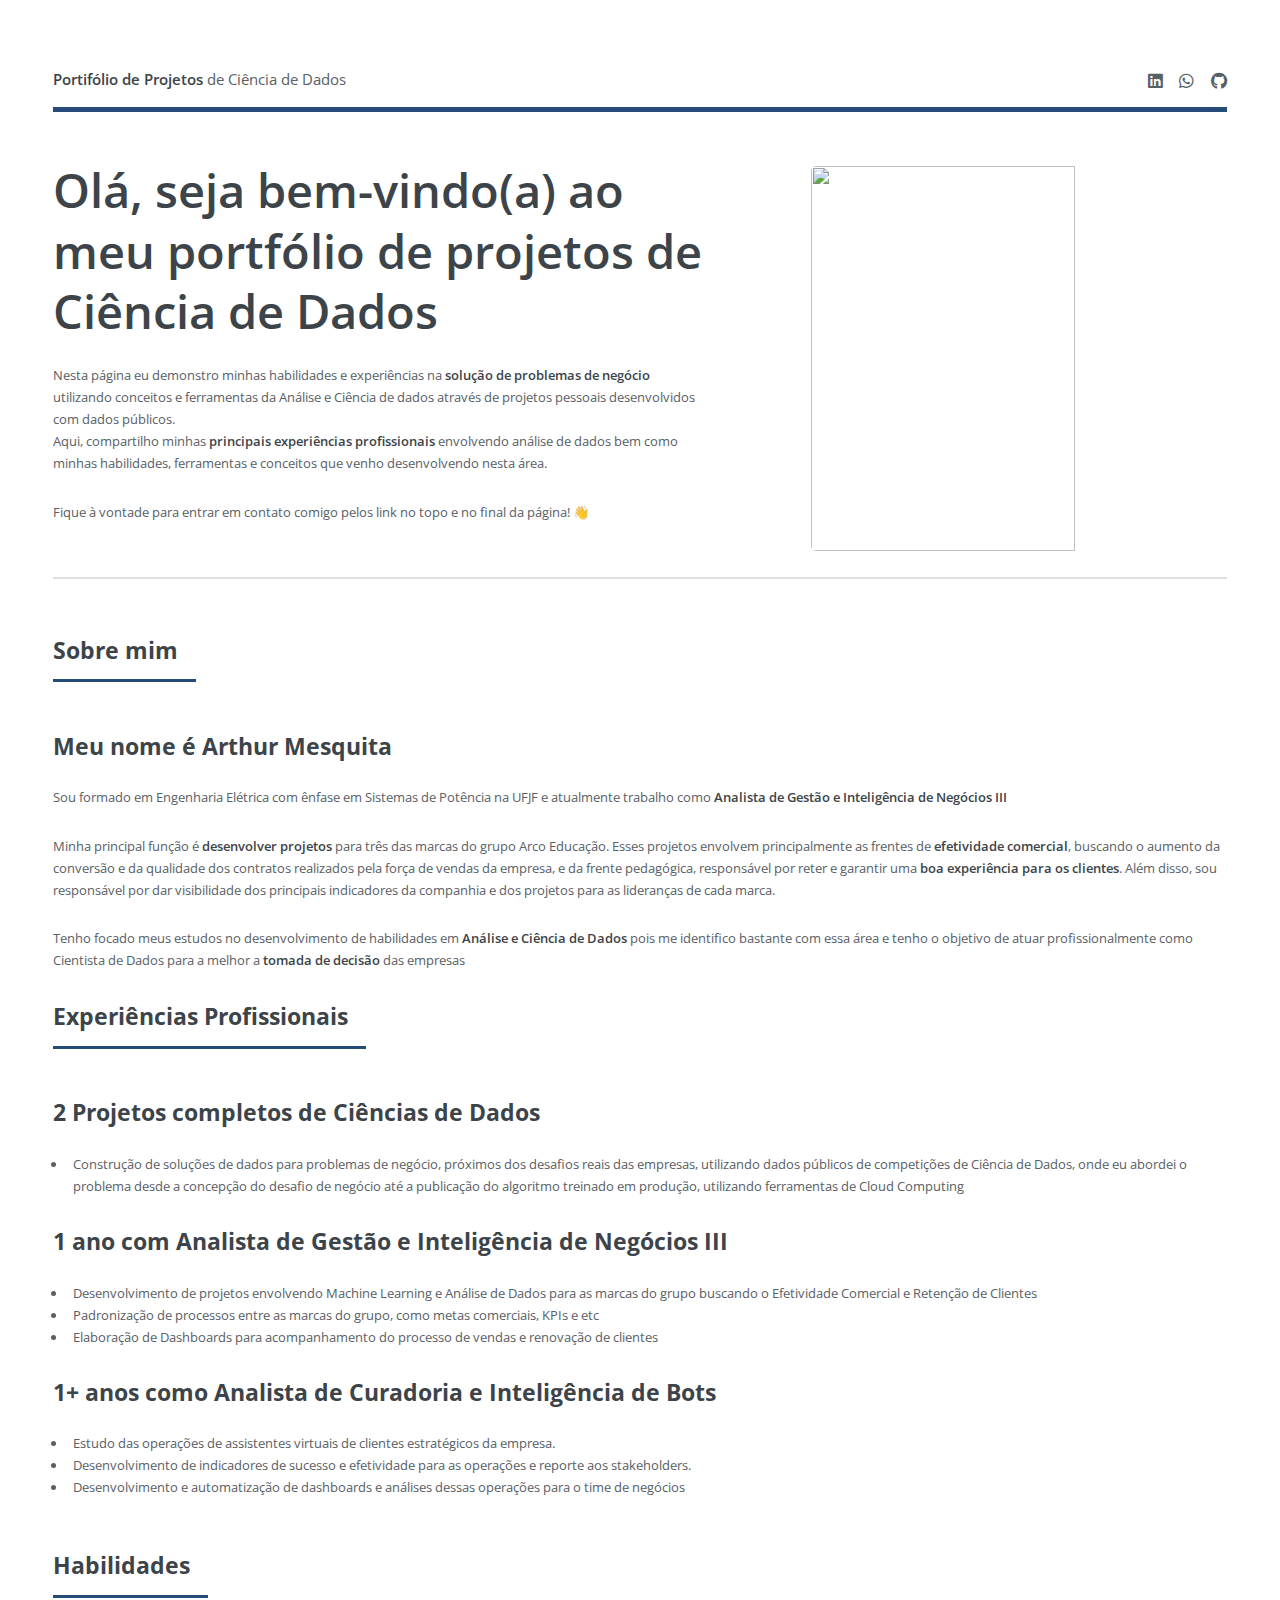
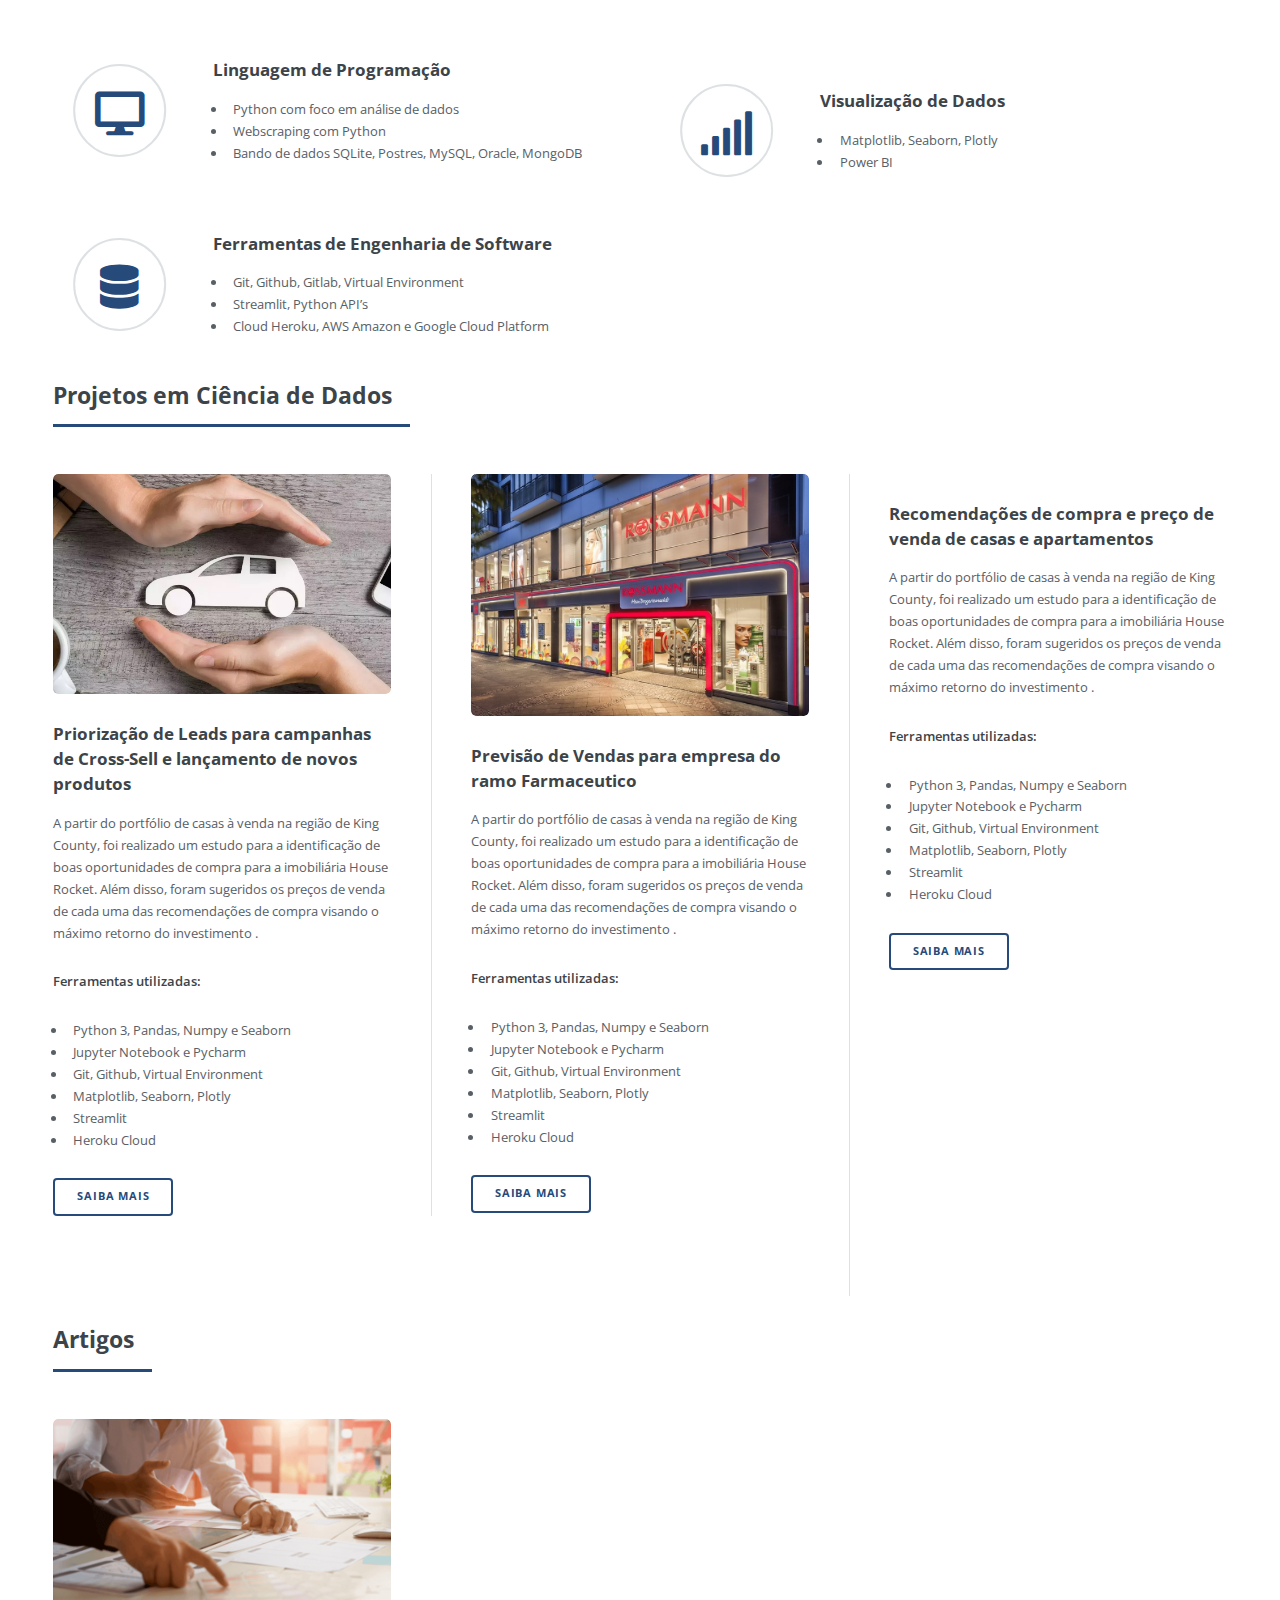
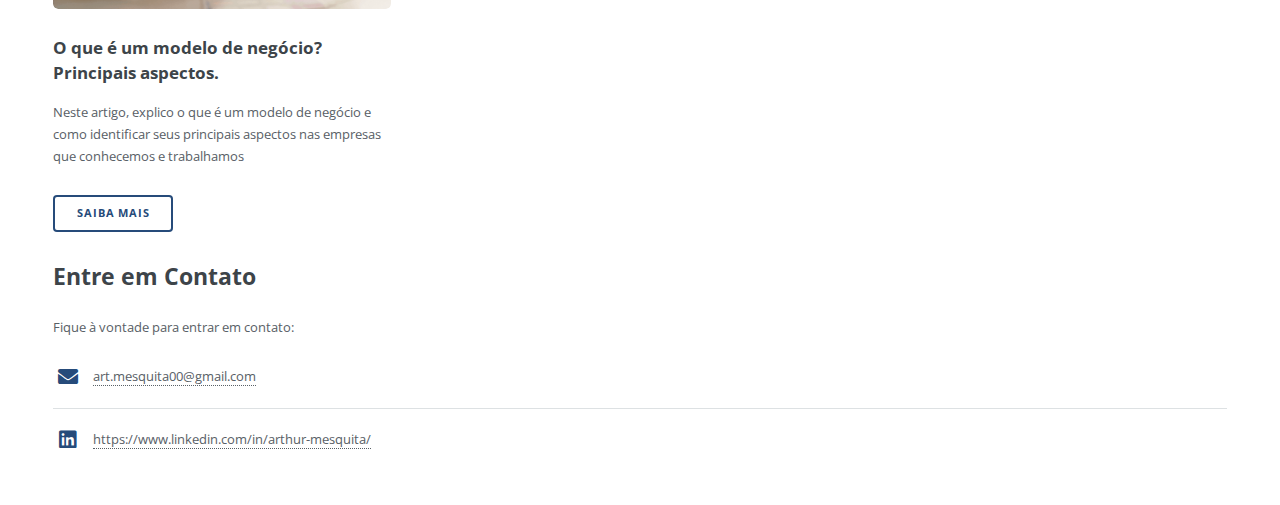
==== commit 6b53893a: "incluindo artigo" ====
--- a/index.html
+++ b/index.html
@@ -25,10 +25,9 @@
 								<header id="header">
 									<a href="index.html" class="logo"><strong>Portifólio de Projetos</strong> de Ciência de Dados</a>
 									<ul class="icons">
-										<li><a href="#" class="icon brands fa-linkedin"><span class="label">LinkedIn</span></a></li>
-										<li><a href="#" class="icon brands fa-whatsapp"><span class="label">WhatsApp</span></a></li>
-										<li><a href="#" class="icon brands fa-github"><span class="label">Github</span></a></li>
-										<li><a href="#" class="icon brands fa-google"><span class="label">Gmail</span></a></li>
+										<li><a href="https://www.linkedin.com/in/arthur-mesquita/" class="icon brands fa-linkedin"><span class="label">LinkedIn</span></a></li>
+										<li><a href="https://wa.me/5532988040119?text=Ol%C3%A1!" class="icon brands fa-whatsapp"><span class="label">WhatsApp</span></a></li>
+										<li><a href="https://github.com/ArthurMesquita96" class="icon brands fa-github"><span class="label">Github</span></a></li>
 									</ul>
 								</header>
 
@@ -251,7 +250,25 @@
 											</ul>
 										</article> -->
 									</div>
-								</section>
+
+									<header class="major">
+										<h2>Artigos</h2>
+									</header>
+									<div class="posts">
+
+										<article>
+											<a href="#" class="image"><img src="images/modelo_de_negocio.png" alt="" /></a>
+											<h3>O que é um modelo de negócio? Principais aspectos.</h3>
+											<p>Neste artigo, explico o que é um modelo de negócio e como identificar seus principais aspectos nas empresas que conhecemos e trabalhamos</p>
+											<ul class="actions">
+												<li><a href="https://medium.com/@art.mesquita00/o-que-%C3%A9-um-modelo-de-neg%C3%B3cio-principais-aspectos-a2e09a1db996" class="button">Saiba Mais</a></li>
+											</ul>
+										</article>
+
+									</div>
+								</section>
+
+
 
 								<section>
 									<header class="main">
@@ -266,6 +283,9 @@
 
 						</div>
 					</div>
+
+
+
 
 		<!-- Scripts -->
 			<script src="assets/js/jquery.min.js"></script>
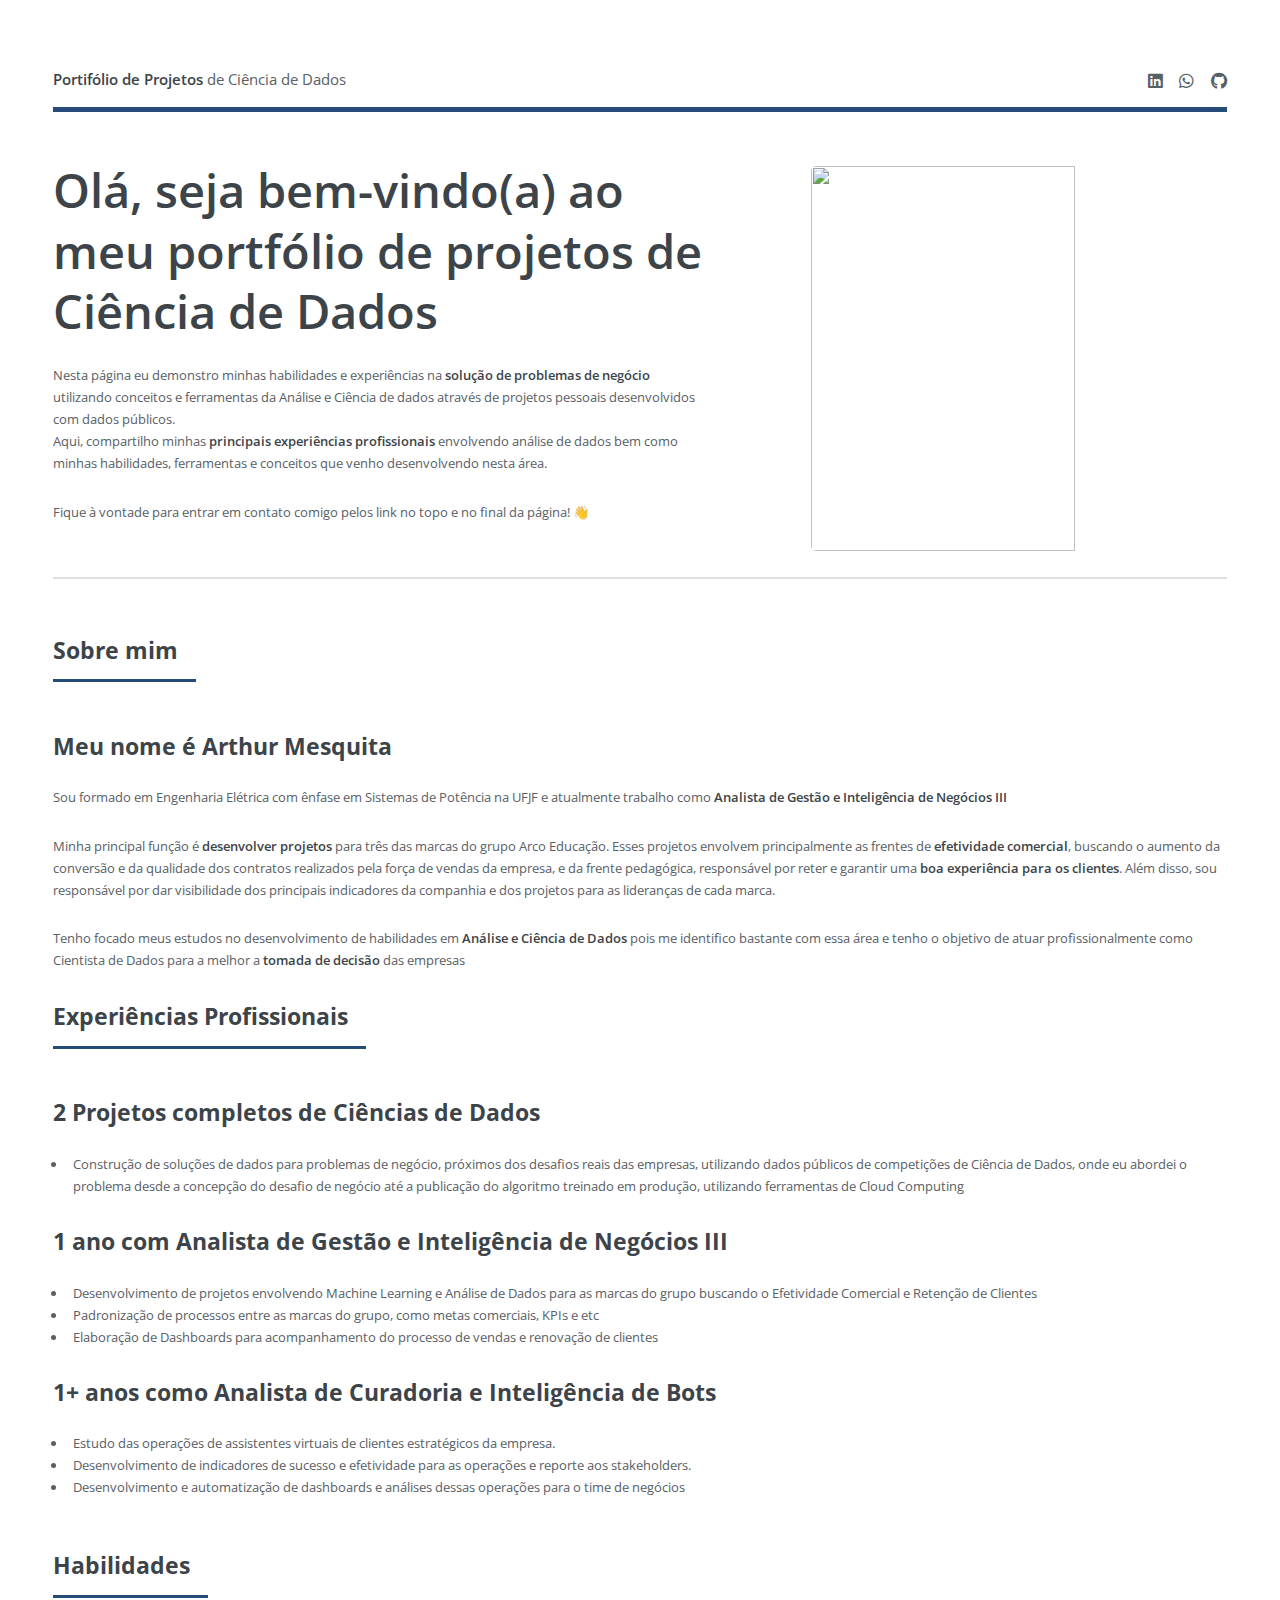
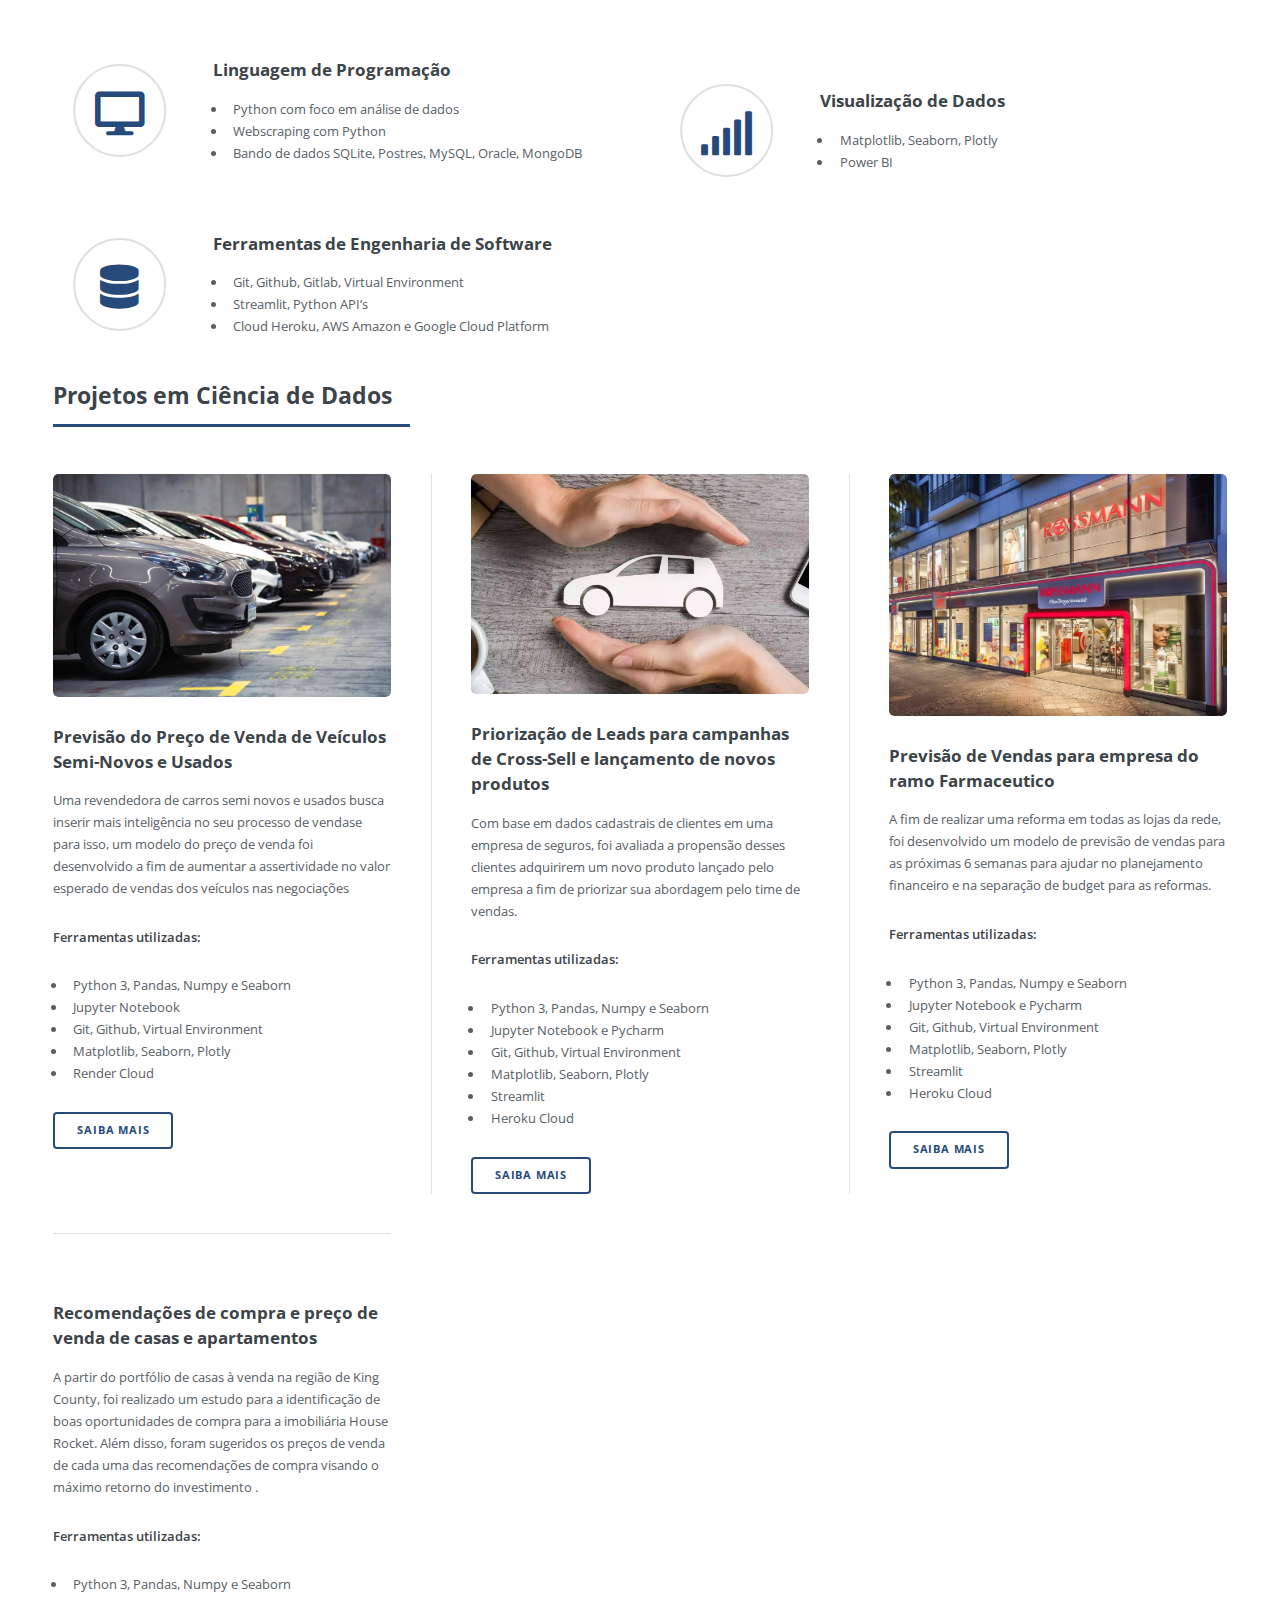
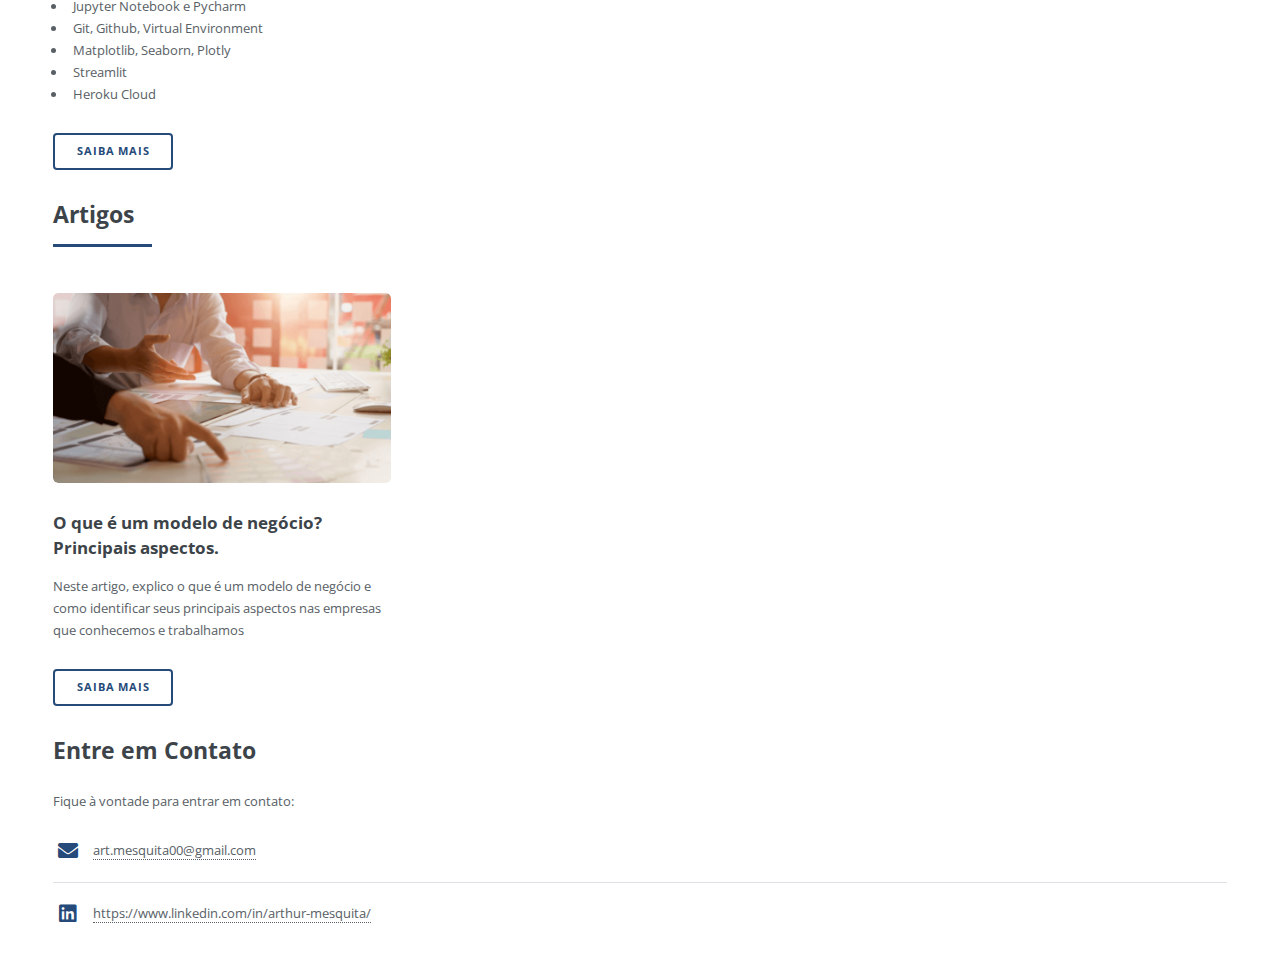
==== commit 716d656a: "inserindo projeto" ====
--- a/index.html
+++ b/index.html
@@ -162,9 +162,26 @@
 										</article> -->
 
 										<article>
+											<a href="#" class="image"><img src="images/mobility_cars.webp" alt="" /></a>
+											<h3>Previsão do Preço de Venda de Veículos Semi-Novos e Usados</h3>
+											<p>Uma revendedora de carros semi novos e usados busca inserir mais inteligência no seu processo de vendase para isso, um modelo do preço de venda foi desenvolvido a fim de aumentar a assertividade no valor esperado de vendas dos veículos nas negociações</p>
+											<p><b>Ferramentas utilizadas:</b></p>
+											<ul>
+												<li>Python 3, Pandas, Numpy e Seaborn</li>
+												<li>Jupyter Notebook </li>
+												<li>Git, Github, Virtual Environment</li>
+												<li>Matplotlib, Seaborn, Plotly</li>
+												<li>Render Cloud</li>
+											</ul>
+											<ul class="actions">
+												<li><a href="https://github.com/ArthurMesquita96/Mobility-Cars" class="button">Saiba Mais</a></li>
+											</ul>
+										</article>
+
+										<article>
 											<a href="#" class="image"><img src="images/vehicle_insurance_logo.jpg" alt="" /></a>
 											<h3>Priorização de Leads para campanhas de Cross-Sell e lançamento de novos produtos</h3>
-											<p>A partir do portfólio de casas à venda na região de King County, foi realizado um estudo para a identificação de boas oportunidades de compra para a imobiliária House Rocket. Além disso, foram sugeridos os preços de venda de cada uma das recomendações de compra visando o máximo retorno do investimento .</p>
+											<p>Com base em dados cadastrais de clientes em uma empresa de seguros, foi avaliada a propensão desses clientes adquirirem um novo produto lançado pelo empresa a fim de priorizar sua abordagem pelo time de vendas.</p>
 											<p><b>Ferramentas utilizadas:</b></p>
 											<ul>
 												<li>Python 3, Pandas, Numpy e Seaborn</li>
@@ -182,7 +199,7 @@
 										<article>
 											<a href="#" class="image"><img src="images/rossmann.jpg" width="2"/></a>
 											<h3>Previsão de Vendas para empresa do ramo Farmaceutico</h3>
-											<p>A partir do portfólio de casas à venda na região de King County, foi realizado um estudo para a identificação de boas oportunidades de compra para a imobiliária House Rocket. Além disso, foram sugeridos os preços de venda de cada uma das recomendações de compra visando o máximo retorno do investimento .</p>
+											<p>A fim de realizar uma reforma em todas as lojas da rede, foi desenvolvido um modelo de previsão de vendas para as próximas 6 semanas para ajudar no planejamento financeiro e na separação de budget para as reformas.</p>
 											<p><b>Ferramentas utilizadas:</b></p>
 											<ul>
 												<li>Python 3, Pandas, Numpy e Seaborn</li>
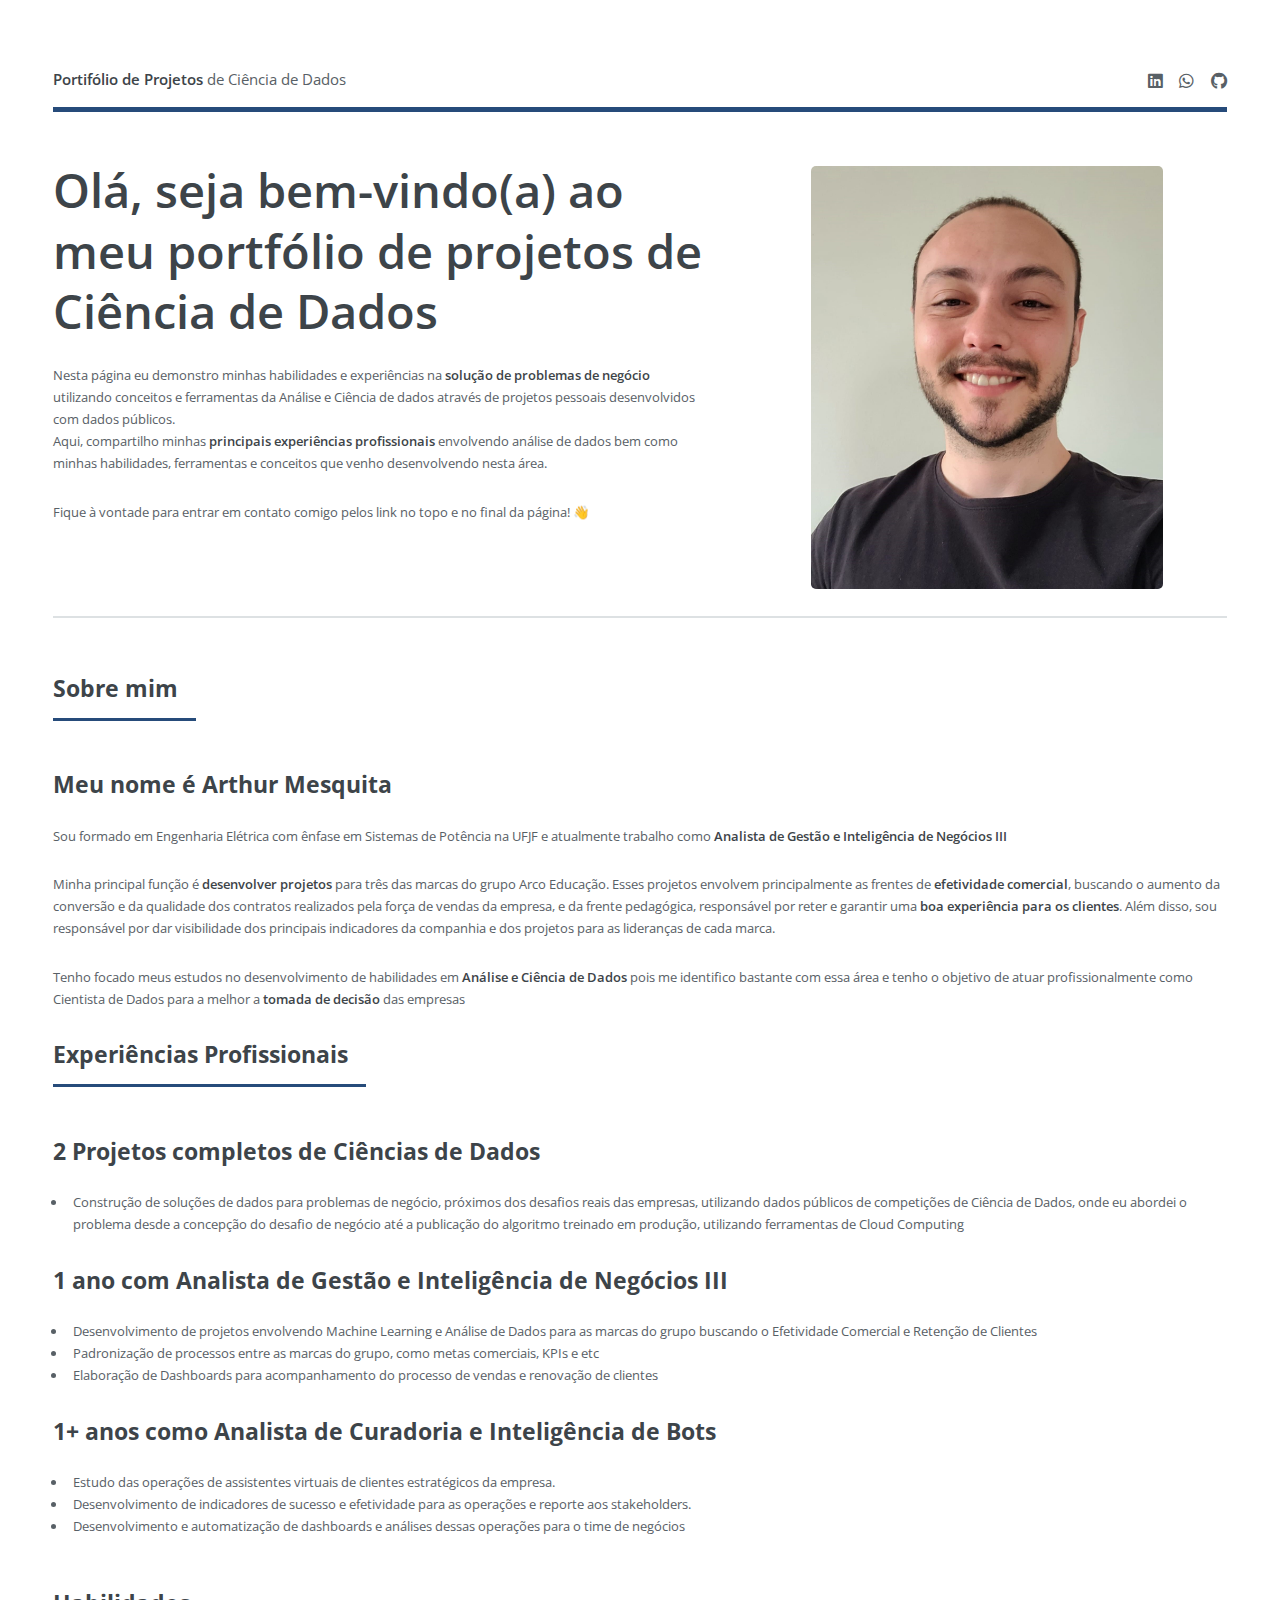
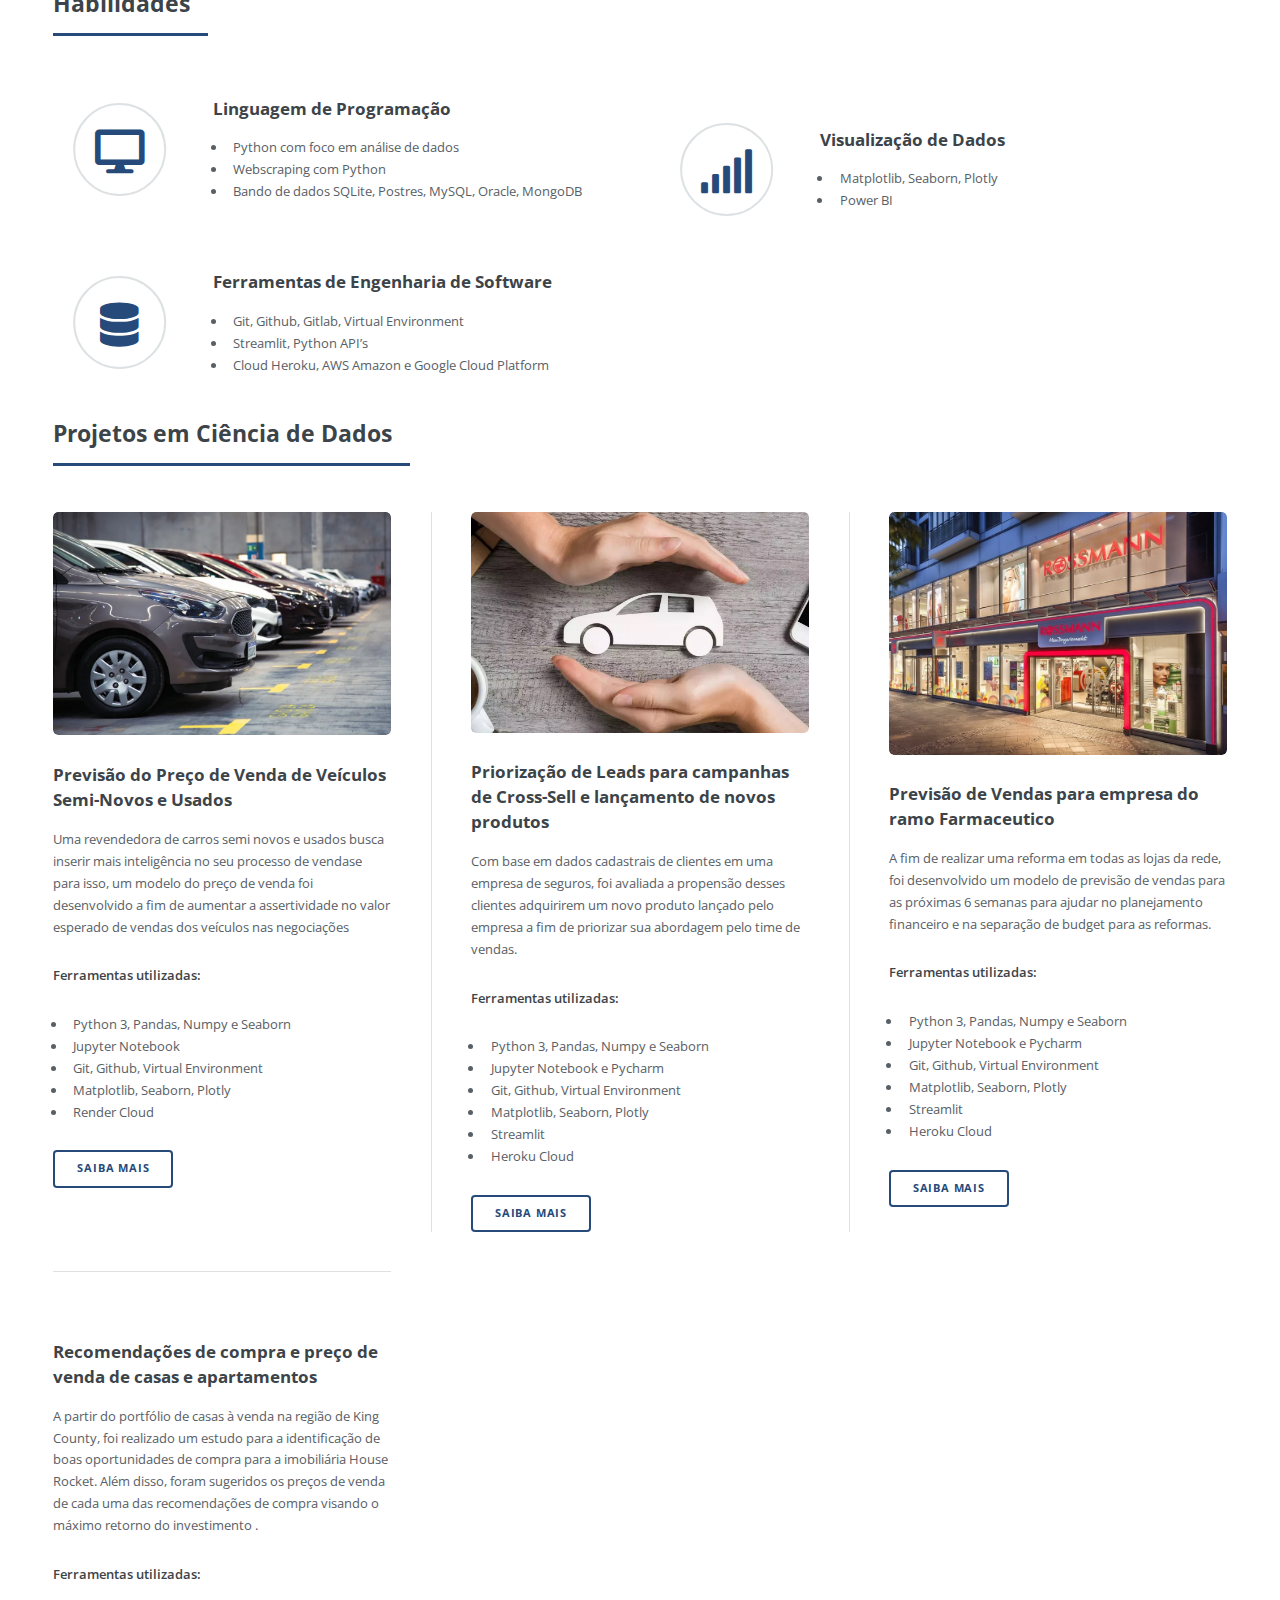
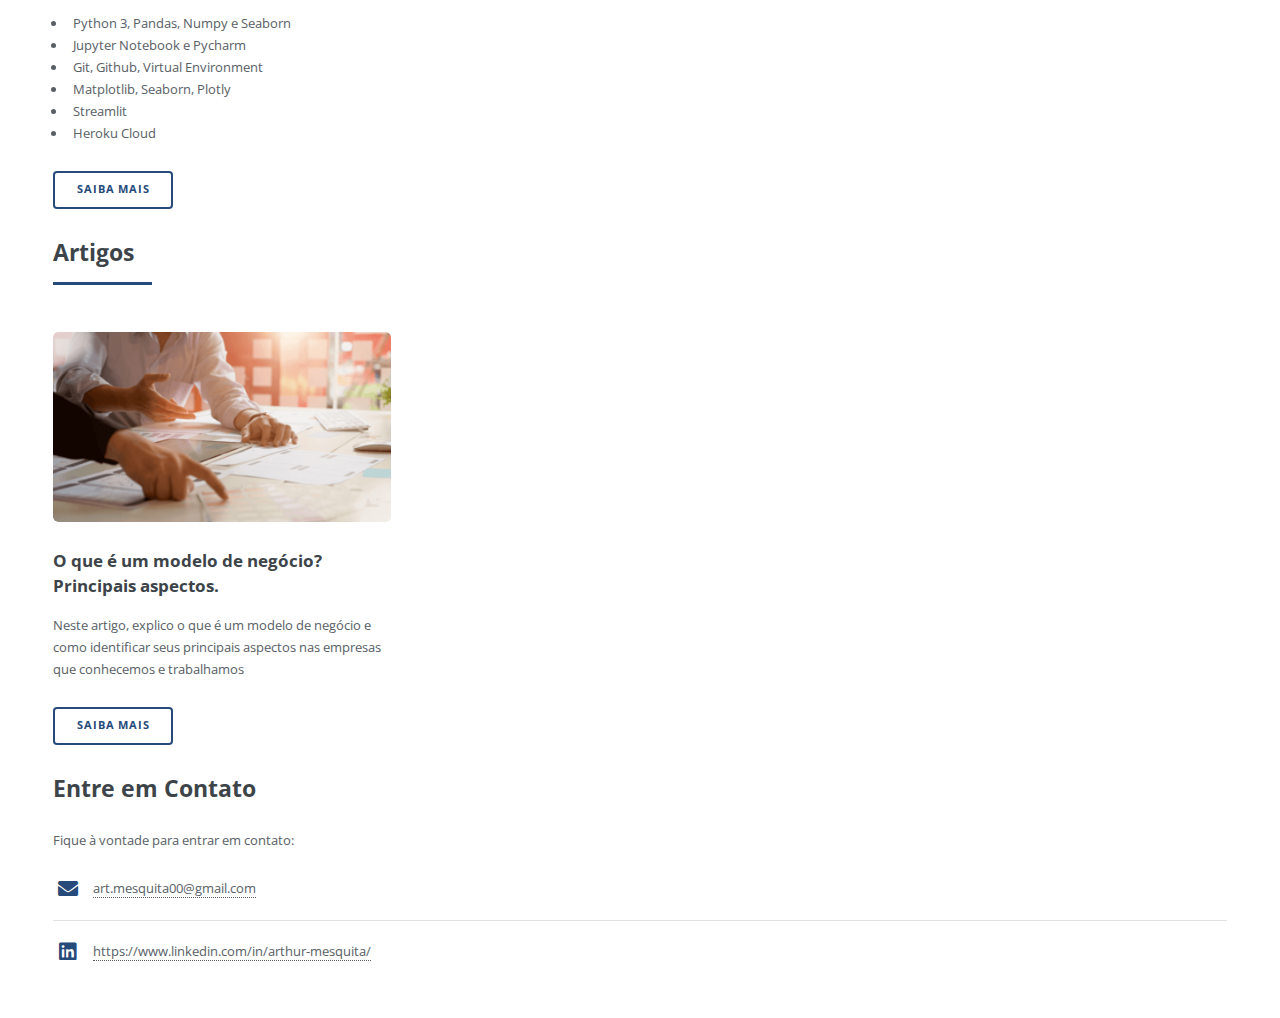
==== commit 9eac4682: "Atualizando repositorio" ====
--- a/index.html
+++ b/index.html
@@ -41,7 +41,7 @@
 										<p>Fique à vontade para entrar em contato comigo pelos link no topo e no final da página! 👋</p>
 									</div>
 									<span class="image object">
-										<img src="images/foto_perfil.jpeg" alt="" />
+										<img src="images/foto-2024.jpeg" alt="" />
 									</span>
 								</section>
 
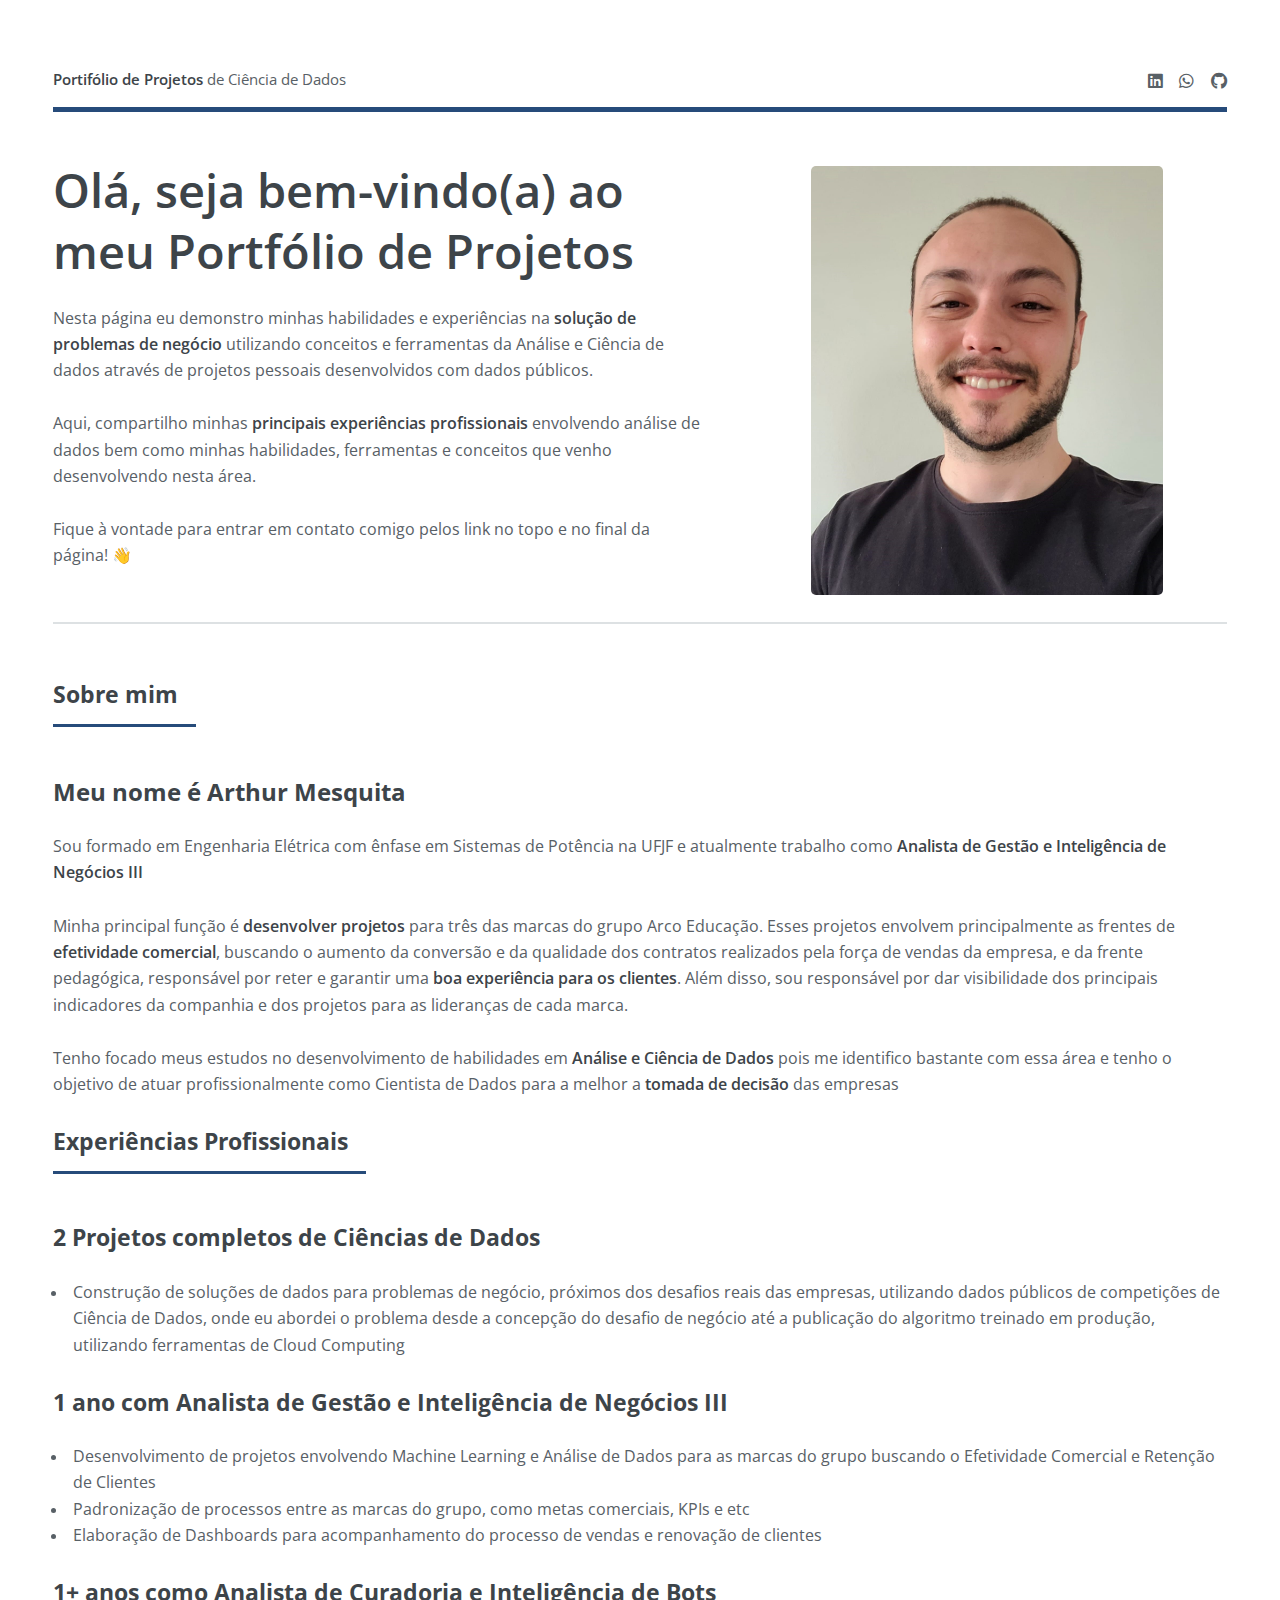
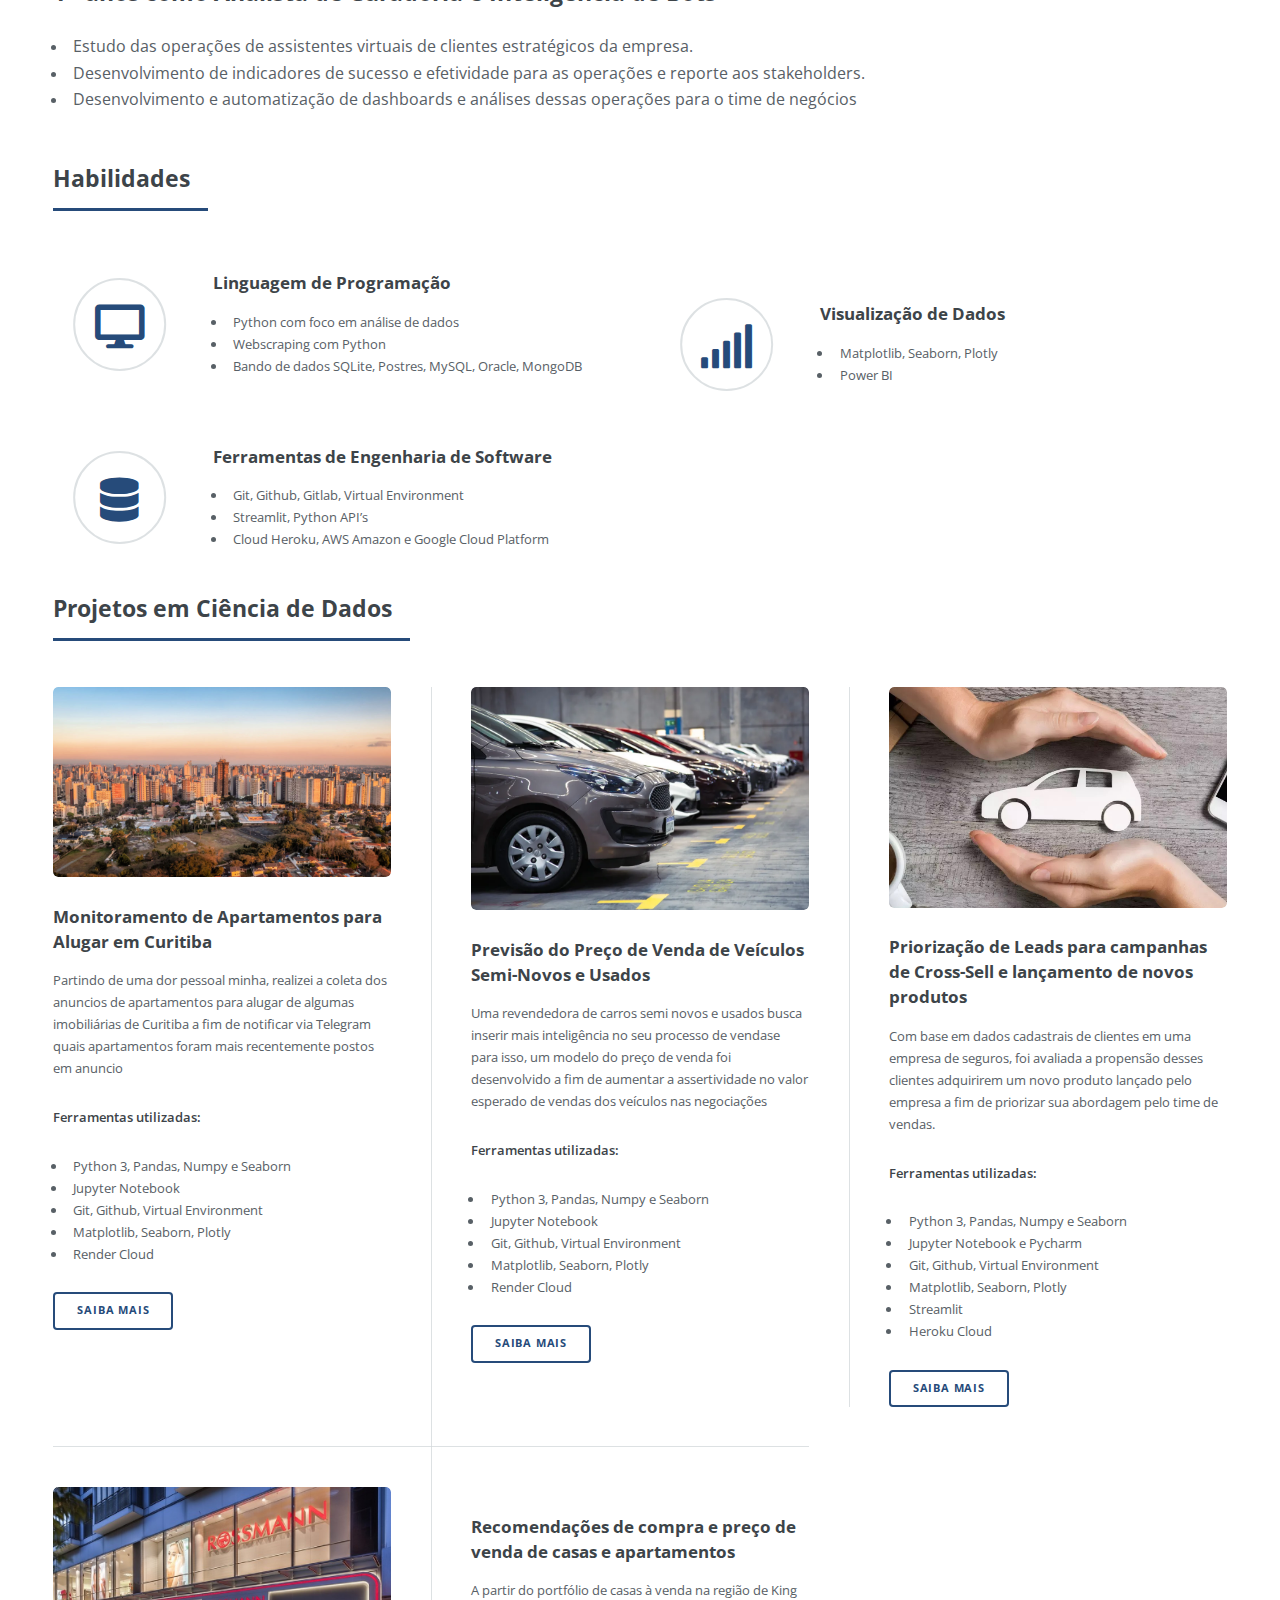
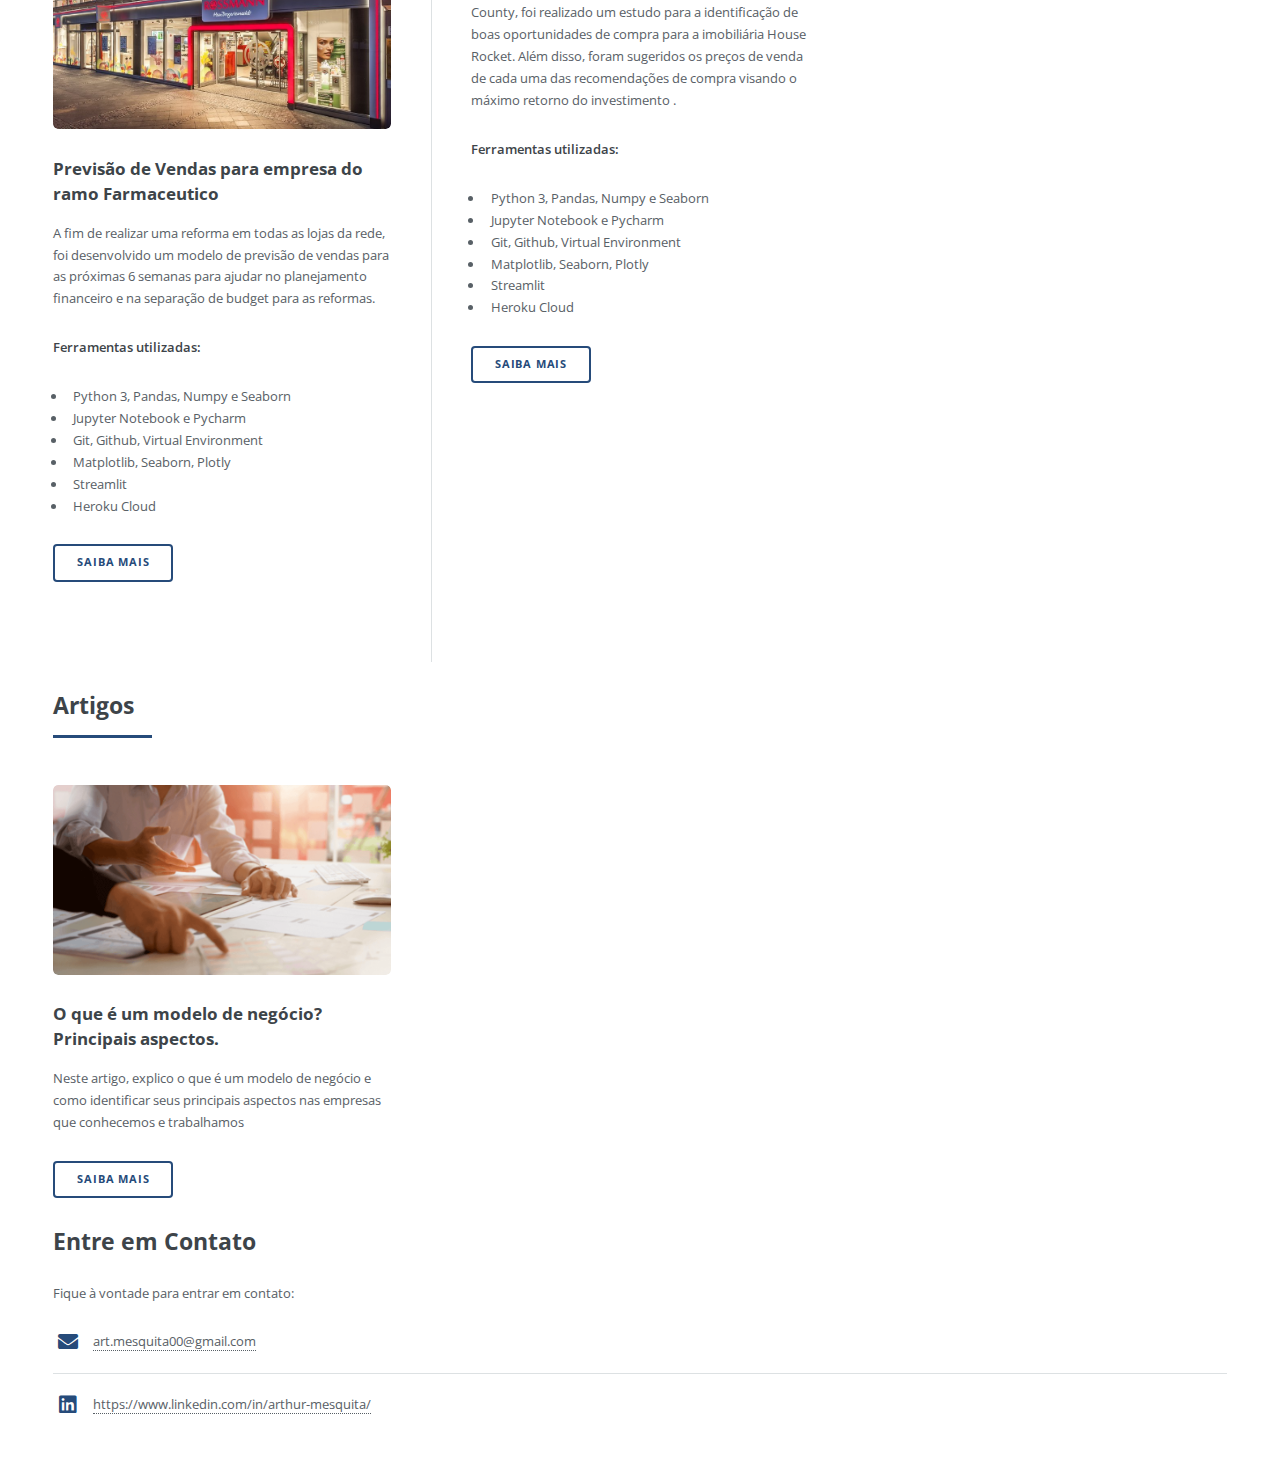
==== commit 2239e773: "Atualização Portfolio com novo projeto e aumento da fonte" ====
--- a/index.html
+++ b/index.html
@@ -35,10 +35,13 @@
 								<section id="banner">
 									<div class="content">
 										<header>
-											<h1><b>Olá, seja bem-vindo(a) ao meu portfólio de projetos de Ciência de Dados</b><br/></h1>
+											<h1><b>Olá, seja bem-vindo(a) ao meu Portfólio de Projetos</b><br/></h1>
 										</header>
-										<p>Nesta página eu demonstro minhas habilidades e experiências na <b>solução de problemas de negócio</b> utilizando conceitos e ferramentas da Análise e Ciência de dados através de projetos pessoais desenvolvidos com dados públicos.<br> Aqui, compartilho minhas <b>principais experiências profissionais</b> envolvendo análise de dados bem como minhas habilidades, ferramentas e conceitos que venho desenvolvendo nesta área.</p>
-										<p>Fique à vontade para entrar em contato comigo pelos link no topo e no final da página! 👋</p>
+										<p><font size = "3.8">Nesta página eu demonstro minhas habilidades e experiências na <b>solução de problemas de negócio</b> 
+											utilizando conceitos e ferramentas da Análise e Ciência de dados através de projetos pessoais desenvolvidos com dados públicos.<br> <br>
+											Aqui, compartilho minhas <b>principais experiências profissionais</b> envolvendo análise de dados bem como minhas habilidades, ferramentas e
+											conceitos que venho desenvolvendo nesta área.</font></p>
+										<p><font size = "3.8">Fique à vontade para entrar em contato comigo pelos link no topo e no final da página! 👋</font></p>
 									</div>
 									<span class="image object">
 										<img src="images/foto-2024.jpeg" alt="" />
@@ -52,10 +55,10 @@
 									</header>
 
 									<!-- Content -->
-										<h2 id="content">Meu nome é Arthur Mesquita</h2>
-										<p>Sou formado em Engenharia Elétrica com ênfase em Sistemas de Potência na UFJF e atualmente trabalho como <b>Analista de Gestão e Inteligência de Negócios III</b></p>
-										<p>Minha principal função é <b>desenvolver projetos</b> para três das marcas do grupo Arco Educação. Esses projetos envolvem principalmente as frentes de <b>efetividade comercial</b>, buscando o aumento da conversão e da qualidade dos contratos realizados pela força de vendas da empresa, e da frente pedagógica, responsável por reter e garantir uma <b>boa experiência para os clientes</b>. Além disso, sou responsável por dar visibilidade dos principais indicadores da companhia e dos projetos para as lideranças de cada marca. </p>
-										<p>Tenho focado meus estudos no desenvolvimento de habilidades em <b>Análise e Ciência de Dados</b> pois me identifico bastante com essa área e tenho o objetivo de atuar profissionalmente como Cientista de Dados para a melhor a <b>tomada de decisão</b> das empresas</p>
+										<h2 id="content"><font size = "5">Meu nome é Arthur Mesquita</font></h2>
+										<p><font size = "3.8">Sou formado em Engenharia Elétrica com ênfase em Sistemas de Potência na UFJF e atualmente trabalho como <b>Analista de Gestão e Inteligência de Negócios III</b></font></p>
+										<p><font size = "3.8">Minha principal função é <b>desenvolver projetos</b> para três das marcas do grupo Arco Educação. Esses projetos envolvem principalmente as frentes de <b>efetividade comercial</b>, buscando o aumento da conversão e da qualidade dos contratos realizados pela força de vendas da empresa, e da frente pedagógica, responsável por reter e garantir uma <b>boa experiência para os clientes</b>. Além disso, sou responsável por dar visibilidade dos principais indicadores da companhia e dos projetos para as lideranças de cada marca. </font></p>
+										<p><font size = "3.8">Tenho focado meus estudos no desenvolvimento de habilidades em <b>Análise e Ciência de Dados</b> pois me identifico bastante com essa área e tenho o objetivo de atuar profissionalmente como Cientista de Dados para a melhor a <b>tomada de decisão</b> das empresas</font></p>
 								<section>
 
 
@@ -68,22 +71,22 @@
 
 										<h2 id="content">2 Projetos completos de Ciências de Dados</h2>
 										<ul>
-											<li>Construção de soluções de dados para problemas de negócio, próximos dos desafios reais das empresas, utilizando dados públicos de competições de Ciência de Dados, onde eu abordei o problema desde a concepção do desafio de negócio até a publicação do algoritmo treinado em produção, utilizando ferramentas de Cloud Computing</li>
+											<li><font size = "3.8">Construção de soluções de dados para problemas de negócio, próximos dos desafios reais das empresas, utilizando dados públicos de competições de Ciência de Dados, onde eu abordei o problema desde a concepção do desafio de negócio até a publicação do algoritmo treinado em produção, utilizando ferramentas de Cloud Computing</font></li>
 										</ul>
 									<!-- Content -->
 										<h2 id="content">1 ano com Analista de Gestão e Inteligência de Negócios III</h2>
 										<ul>
-											<li>Desenvolvimento de projetos envolvendo Machine Learning e Análise de Dados para as marcas do grupo buscando o Efetividade Comercial e Retenção de Clientes</li>
-											<li>Padronização de processos entre as marcas do grupo, como metas comerciais, KPIs e etc</li>
-											<li>Elaboração de Dashboards para acompanhamento do processo de vendas e renovação de clientes</li>
+											<li><font size = "3.8">Desenvolvimento de projetos envolvendo Machine Learning e Análise de Dados para as marcas do grupo buscando o Efetividade Comercial e Retenção de Clientes</font></li>
+											<li><font size = "3.8">Padronização de processos entre as marcas do grupo, como metas comerciais, KPIs e etc</font></li>
+											<li><font size = "3.8">Elaboração de Dashboards para acompanhamento do processo de vendas e renovação de clientes</font></li>
 										</ul>
 
 									<!-- Content -->
 										<h2 id="content">1+ anos como Analista de Curadoria e Inteligência de Bots</h2>
 										<ul>
-											<li>Estudo das operações de assistentes virtuais de clientes estratégicos da empresa.</li>
-											<li>Desenvolvimento de indicadores de sucesso e efetividade para as operações e reporte aos stakeholders.</li>
-											<li>Desenvolvimento e automatização de dashboards e análises dessas operações para o time de negócios</li>
+											<li><font size = "3.8">Estudo das operações de assistentes virtuais de clientes estratégicos da empresa.</font></li>
+											<li><font size = "3.8">Desenvolvimento de indicadores de sucesso e efetividade para as operações e reporte aos stakeholders.</font></li>
+											<li><font size = "3.8">Desenvolvimento e automatização de dashboards e análises dessas operações para o time de negócios</font></li>
 										</ul>
 									</br>
 								<section>
@@ -162,6 +165,23 @@
 										</article> -->
 
 										<article>
+											<a href="#" class="image"><img src="images/Curitiba.jpg" alt="" /></a>
+											<h3>Monitoramento de Apartamentos para Alugar em Curitiba</h3>
+											<p>Partindo de uma dor pessoal minha, realizei a coleta dos anuncios de apartamentos para alugar de algumas imobiliárias de Curitiba a fim de notificar via Telegram quais apartamentos foram mais recentemente postos em anuncio</p>
+											<p><b>Ferramentas utilizadas:</b></p>
+											<ul>
+												<li>Python 3, Pandas, Numpy e Seaborn</li>
+												<li>Jupyter Notebook </li>
+												<li>Git, Github, Virtual Environment</li>
+												<li>Matplotlib, Seaborn, Plotly</li>
+												<li>Render Cloud</li>
+											</ul>
+											<ul class="actions">
+												<li><a href="https://github.com/ArthurMesquita96/Busca-Apartamentos" class="button">Saiba Mais</a></li>
+											</ul>
+										</article>
+
+										<article>
 											<a href="#" class="image"><img src="images/mobility_cars.webp" alt="" /></a>
 											<h3>Previsão do Preço de Venda de Veículos Semi-Novos e Usados</h3>
 											<p>Uma revendedora de carros semi novos e usados busca inserir mais inteligência no seu processo de vendase para isso, um modelo do preço de venda foi desenvolvido a fim de aumentar a assertividade no valor esperado de vendas dos veículos nas negociações</p>
--- a/assets/css/main.css
+++ b/assets/css/main.css
@@ -1,9 +1,9 @@
 @import url(fontawesome-all.min.css);
 @import url("https://fonts.googleapis.com/css?family=Open+Sans:400,600,400italic,600italic|Roboto+Slab:400,700");
-/*
-	Editorial by HTML5 UP
-	html5up.net | @ajlkn
-	Free for personal and commercial use under the CCA 3.0 license (html5up.net/license)
+/*
+	Editorial by HTML5 UP
+	html5up.net | @ajlkn
+	Free for personal and commercial use under the CCA 3.0 license (html5up.net/license)
 */
 html, body, div, span, applet, object,
 iframe, h1, h2, h3, h4, h5, h6, p, blockquote,
